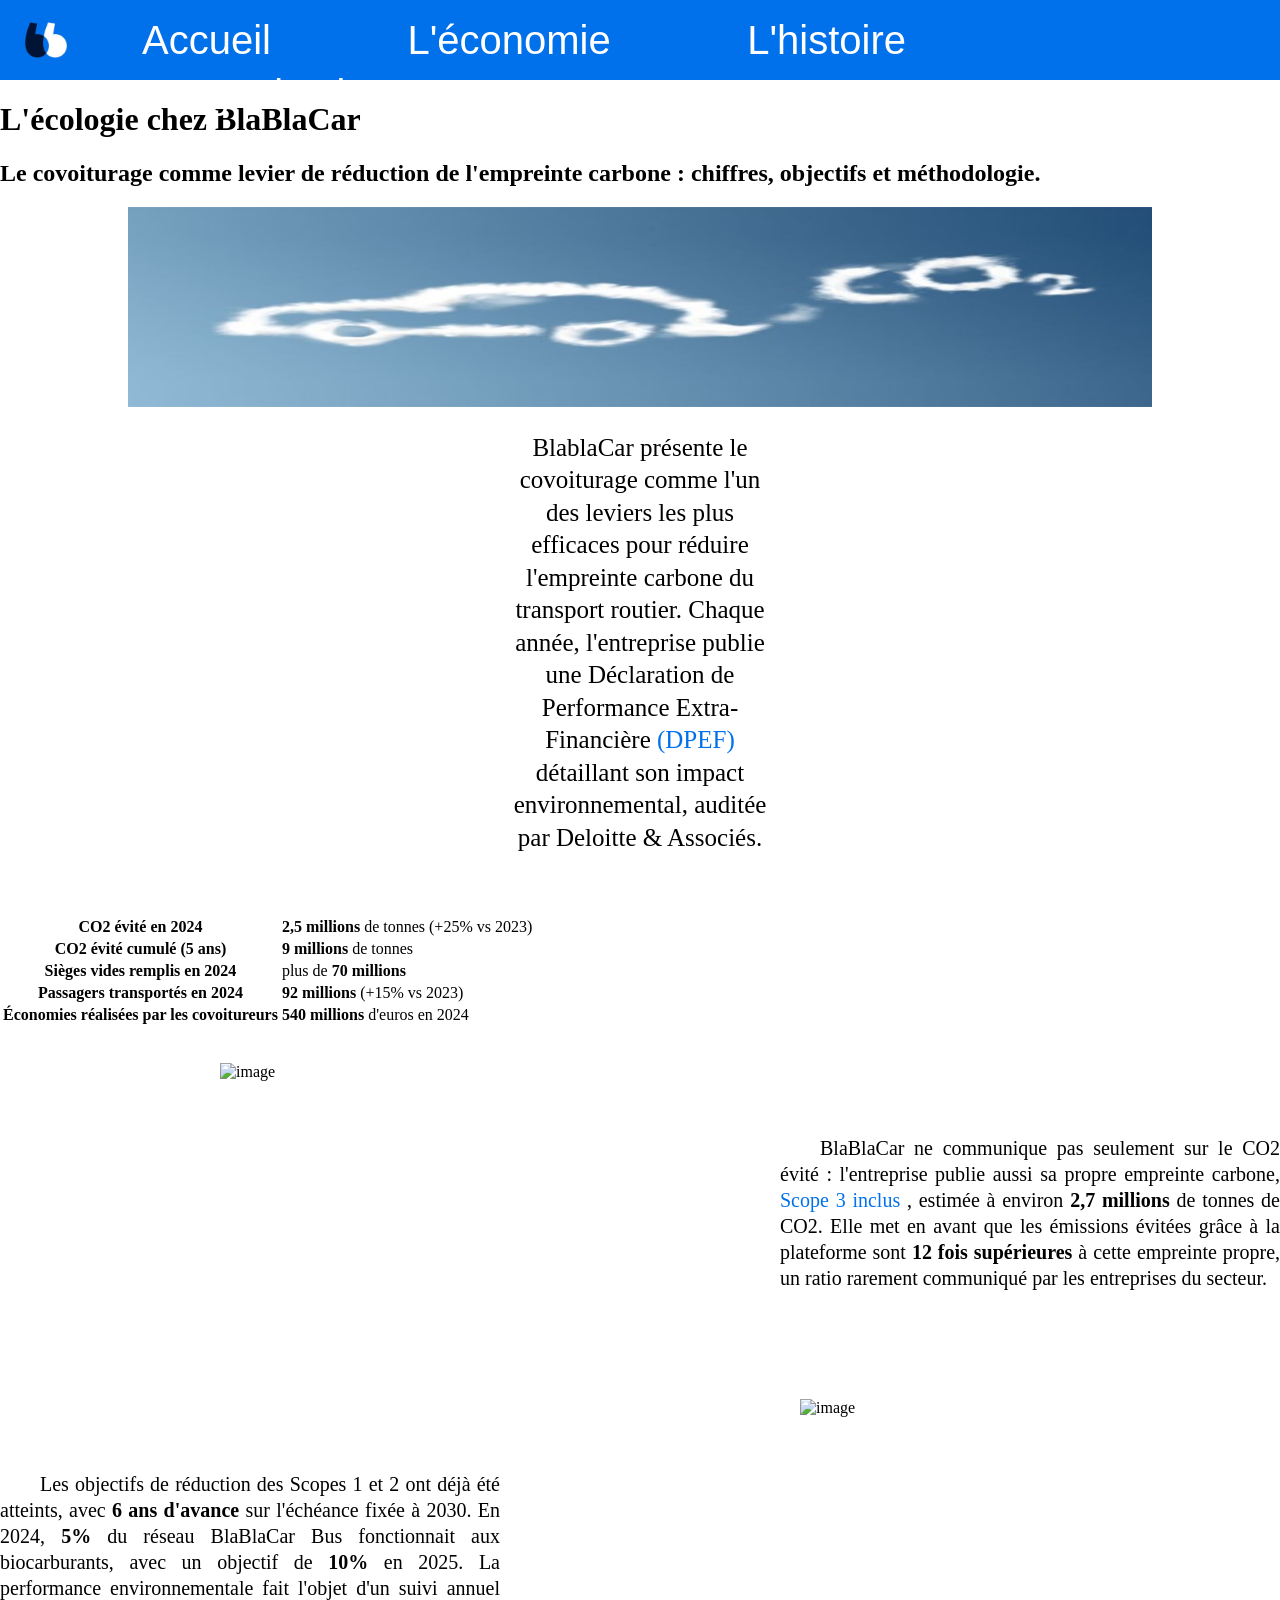
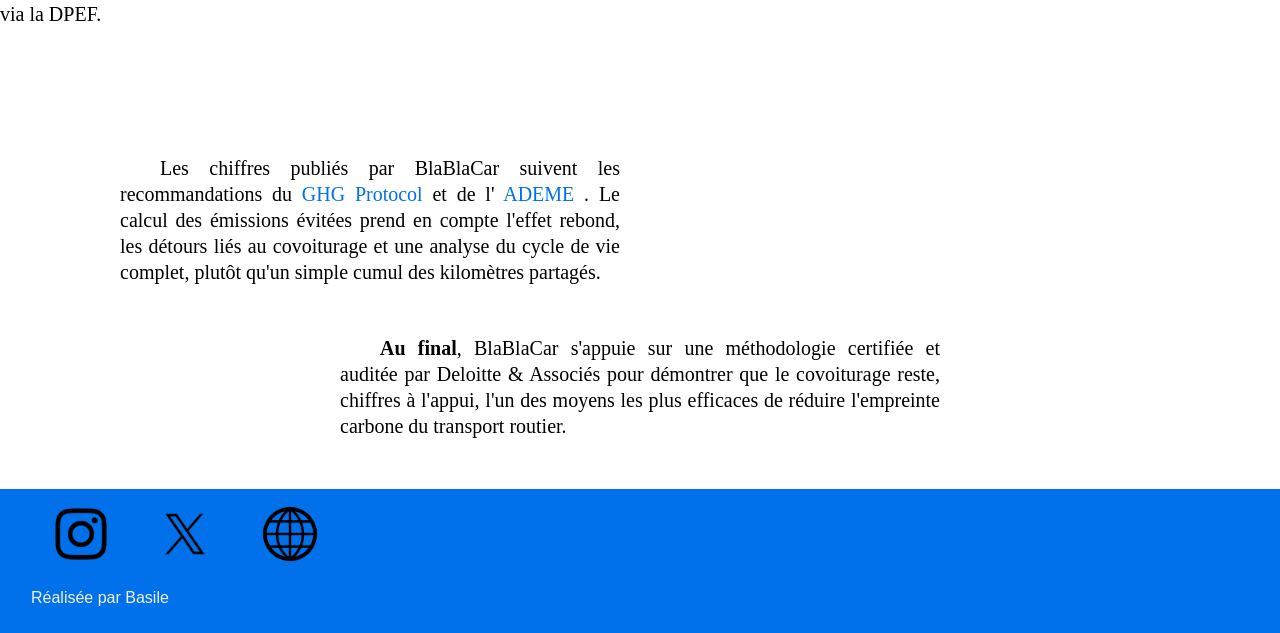
==== ecologie.html @ 0998b3a1 "Update ecologie.html" ====
<!DOCTYPE html>
<html lang="fr">
<head>
    <meta charset="UTF-8">
    <meta name="viewport" content="width=device-width, initial-scale=1.0">
    <title>Écologie</title>
    <link rel="stylesheet" media="screen" href="style_blablacar.css">
    <link rel="icon" type="image/x-icon" href="Images/favicon.ico">
</head>
<body>
    <header>
        <a href="index.html"><img src="Images/logo.jpg" alt="Logo de Blablacar" class="logo"></a>
        <button class="button-accueil" onclick="window.location.href='index.html'"> Accueil </button>
        <button class="button-economie" onclick="window.location.href='economie.html'"> L'économie</button>
        <button class="button-histoire" onclick="window.location.href='histoire.html'"> L'histoire</button>
        <button class="button-organisation" onclick="window.location.href='organisation.html'"> L'organisation</button>
    </header>

<h1 class="ecologie_titre">L'écologie chez BlaBlaCar</h1>
<h2 class="ecologie_sous_titre">Le covoiturage comme levier de réduction de l'empreinte carbone : chiffres, objectifs et méthodologie.</h2>
<img src="Images/CO2.jpg" class="img_frise" alt="image" title="Bannière écologie">

<p class="Intro">BlablaCar présente le covoiturage comme l'un des leviers les plus efficaces pour réduire l'empreinte carbone du transport routier. Chaque année, l'entreprise publie une Déclaration de Performance Extra-Financière
    <span class="info">(DPEF)
        <span class="infobulle">La DPEF est un rapport annuel détaillant l'impact environnemental et social d'une entreprise, obligatoire pour les grandes sociétés.</span>
    </span>
    détaillant son impact environnemental, auditée par Deloitte &amp; Associés.</p>

<br><br>

<table class="tableau_eco">
    <tr><th>CO2 évité en 2024</th><td><strong>2,5 millions</strong> de tonnes (+25% vs 2023)</td></tr>
    <tr><th>CO2 évité cumulé (5 ans)</th><td><strong>9 millions</strong> de tonnes</td></tr>
    <tr><th>Sièges vides remplis en 2024</th><td>plus de <strong>70 millions</strong></td></tr>
    <tr><th>Passagers transportés en 2024</th><td><strong>92 millions</strong> (+15% vs 2023)</td></tr>
    <tr><th>Économies réalisées par les covoitureurs</th><td><strong>540 millions</strong> d'euros en 2024</td></tr>
</table>

<br><br>

<div class="bloc_img1">
    <img src="Images/eco_covoiturage.jpg" class="img_covoit" alt="image" title="Covoiturage">
    <p class="paragraphe1">BlaBlaCar ne communique pas seulement sur le CO2 évité : l'entreprise publie aussi sa propre empreinte carbone,
        <span class="info">Scope 3 inclus
            <span class="infobulle">Le Scope 3 regroupe toutes les émissions indirectes liées à l'activité d'une entreprise, y compris celles de ses partenaires et utilisateurs.</span>
        </span>,
        estimée à environ <strong>2,7 millions</strong> de tonnes de CO2. Elle met en avant que les émissions évitées grâce à la plateforme sont <strong>12 fois supérieures</strong> à cette empreinte propre, un ratio rarement communiqué par les entreprises du secteur.</p>
</div>

<br><br>

<div class="bloc_img2">
    <p class="paragraphe2">Les objectifs de réduction des Scopes 1 et 2 ont déjà été atteints, avec <strong>6 ans d'avance</strong> sur l'échéance fixée à 2030. En 2024, <strong>5%</strong> du réseau BlaBlaCar Bus fonctionnait aux biocarburants, avec un objectif de <strong>10%</strong> en 2025. La performance environnementale fait l'objet d'un suivi annuel via la DPEF.</p>
    <img src="Images/eco_bus.jpg" class="img_carte" alt="image" title="Bus BlaBlaCar biocarburant">
</div>

<br><br>

<p class="paragraphe3">Les chiffres publiés par BlaBlaCar suivent les recommandations du
    <span class="info">GHG Protocol
        <span class="infobulle">Le GHG Protocol est un standard international de référence pour la comptabilisation des émissions de gaz à effet de serre.</span>
    </span>
    et de l'
    <span class="info">ADEME
        <span class="infobulle">L'ADEME est l'Agence de la transition écologique, un organisme public français.</span>
    </span>.
    Le calcul des émissions évitées prend en compte l'effet rebond, les détours liés au covoiturage et une analyse du cycle de vie complet, plutôt qu'un simple cumul des kilomètres partagés.</p>

<p class="paragraphe_conc"><strong>Au final</strong>, BlaBlaCar s'appuie sur une méthodologie certifiée et auditée par Deloitte &amp; Associés pour démontrer que le covoiturage reste, chiffres à l'appui, l'un des moyens les plus efficaces de réduire l'empreinte carbone du transport routier.</p>

<footer>
        <div class="lien">
            <a href="https://www.instagram.com/blablacarfr/"><img src="Images/instagram.png" alt="Logo d'Instagram"></a>
        </div>
        <div class="lien">
            <a href="https://x.com/BlaBlaCar_FR"><img src="Images/x.png" alt="Logo de X"></a>
        </div>
        <div class="lien">
            <a href="https://blablacar.fr"><img src="Images/web.png" alt="Image représentant un site internet"></a>
        </div>
        <p class="temporaire">Réalisée par Basile</p>
    </footer>
</body>
</html>
---- style_blablacar.css ----
html, body{
  padding:0;
  margin:0;
}

header {
  position: sticky;
  z-index: 999;
  top: 0;
  padding: 10px 16px;
  background: #0071eb;
  color: #f1f1f1;
  font-family: sans-serif;
  height: 60px;
}

header img {
  width: 60px;
  margin-right: 60px;
  float: left;
}

.button-accueil{
  border-radius: 8px;
}

.button-accueil:hover{
  background-color: #005ec2;
}

.button-economie{
  border-radius: 8px;
}

.button-economie:hover{
  background-color: #005ec2;
}

.button-ecologie{
  border-radius: 8px;
}

.button-ecologie:hover{
  background-color: #005ec2;
}

.button-histoire{
  border-radius: 8px;
}

.button-histoire:hover{
  background-color: #005ec2;
}

.button-organisation{
  border-radius: 8px;
}

.button-organisation:hover{
  background-color: #005ec2;
}


button {
  background: #00000000;
  color:white;
  border: none;
  font-size: 40px;
  margin-top: 7px;
  margin-right: 120px;
}

img{
  width: 99%;
}

.img_accueil {
  position: relative;
  width: 150%;
  margin-bottom: 30px;
  align-items: center;
  }

.texte_accueil {
  position: absolute;
  bottom: 20px;
  left: 20px;
  background-color: rgba(0, 0, 0, 0);
  color: white;
  padding-left: 20px;
  padding-right: 20px;
  font-size: 400%;
}

.economie {
  position : relative;
}

.texte_boutton_economie {
  position: absolute;
  bottom: 50%;
  background-color: rgba(0, 0, 0, 0);
  color: white;
  padding-left: 50%;
  font-size: 200%;
  text-shadow: -1px 0 black, 0 1px black, 1px 0 black, 0 -1px black;
}

.ecologie {
  position : relative;
}

.texte_boutton_ecologie {
  position: absolute;
  bottom: 50%;
  background-color: rgba(0, 0, 0, 0);
  color: white;
  padding-left: 50%;
  font-size: 200%;
  text-shadow: -1px 0 black, 0 1px black, 1px 0 black, 0 -1px black;
}

.histoire {
  position : relative;
}

.texte_boutton_histoire {
  position: absolute;
  bottom: 50%;
  background-color: rgba(0, 0, 0, 0);
  color: white;
  padding-left: 50%;
  font-size: 200%;
  text-shadow: -1px 0 black, 0 1px black, 1px 0 black, 0 -1px black;
}

.organisation {
  position : relative;
}

.texte_boutton_organisation {
  position: absolute;
  bottom: 50%;
  background-color: rgba(0, 0, 0, 0);
  color: white;
  padding-left: 50%;
  font-size: 200%;
  text-shadow: -1px 0 black, 0 1px black, 1px 0 black, 0 -1px black;
}

footer {
  z-index: 999;
  bottom: 0;
  padding: 10px 16px;
  background: #0071eb;
  color: #f1f1f1;
  font-family: sans-serif;
  width: 100%;
}

  footer img {
    margin-left: 30px;
    padding: 5px;
    height: 60px;
    width: 60px;
  }

  .lien{
    display: inline;
  }


.histoire_titre {
    text-decoration: underline;
    justify-content: center;
    align-items: center;
    display: flex;
    font-family : sans-serif;
    font-size: 85px;
}

.histoire_sous_titre {
    text-decoration: underline;
    justify-content:center ;
    align-items: center;
    display: flex;
    font-family : sans-serif;
    font-size: 33px;
    text-indent: 40px;
    margin-left: 50px;
    margin-right: 50px;
    text-align: center;
}

.Intro{
  text-align: center;
  line-height: 1.3;
  margin-left: 500px;
  margin-right: 500px;
  font-size: 25px;
}

.img_frise{
  width : 80%;
  height : 200px;
  display: block;
  margin: auto;
}

.paragraphe1{
  text-align: justify;
  max-width: 500px;
  line-height: 1.3;
  margin-left: 120px;
  text-indent: 40px;
  font-size: 20px;
}

.paragraphe2{
  text-align: justify;
  max-width: 500px;
  line-height: 1.3;
  margin-left: auto;
  margin-right: 120px;
  text-indent: 40px;
  font-size: 20px;
}

.paragraphe3{
  text-align: justify;
  max-width: 500px;
  line-height: 1.3;
  margin-left: 120px;
  text-indent: 40px;
  font-size: 20px;
}

.paragraphe4{
  text-align: justify;
  max-width: 500px;
  line-height: 1.3;
  margin-left: auto;
  margin-right: 120px;
  text-indent: 40px;
  font-size: 20px;
}

.paragraphe5{
  text-align: justify;
  max-width: 500px;
  line-height: 1.3;
  margin-left: 120px;
  text-indent: 40px;
  font-size: 20px;
}

.paragraphe_conc{
  text-align: justify;
  max-width: 600px;
  line-height: 1.3;
  margin: 50px auto;
  text-indent: 40px;
  font-size: 20px;
}

.temporaire{
  margin-left: 15px;
}

.info {
    position: relative;
    color: #0071eb;
}

.infobulle {
    display: none;
    position: absolute;
    background-color:  white;
    border: 1px solid black;
    padding: 10px;
    width: 200px;
    text-indent: 0px;
}

.info:hover .infobulle {
    display: block;
}

.img_covoit{
  width: 300px;
  height: 300px;
  margin-left: 220px;
}

.bloc_img1{
  display: flex;
  align-items: center;
  gap: 150px;
}

.img_carte{
  width: 500px;
  height: 300px;
  margin-left: 120px;
}

.bloc_img2{
  display: flex;
  align-items: center;
  gap: 60px;
}
.bloc_img2{
.ecologie_titre {
    text-decoration: underline;
    justify-content: center;
    align-items: center;
    display: flex;
    font-family: sans-serif;
    font-size: 70px;
}

.ecologie_sous_titre {
    text-decoration: underline;
    justify-content: center;
    align-items: center;
    display: flex;
    font-family: sans-serif;
    font-size: 30px;
    text-indent: 40px;
    margin-left: 50px;
    margin-right: 50px;
    text-align: center;
}

.tableau_eco {
    margin: 30px auto;
    border-collapse: collapse;
    width: 70%;
    font-size: 18px;
    font-family: sans-serif;
}

.tableau_eco th, .tableau_eco td {
    border: 1px solid #0071eb;
    padding: 10px 15px;
    text-align: left;
}

.tableau_eco th {
    background-color: #0071eb;
    color: white;
}
  display: flex;
  align-items: center;
  gap: 60px;
}
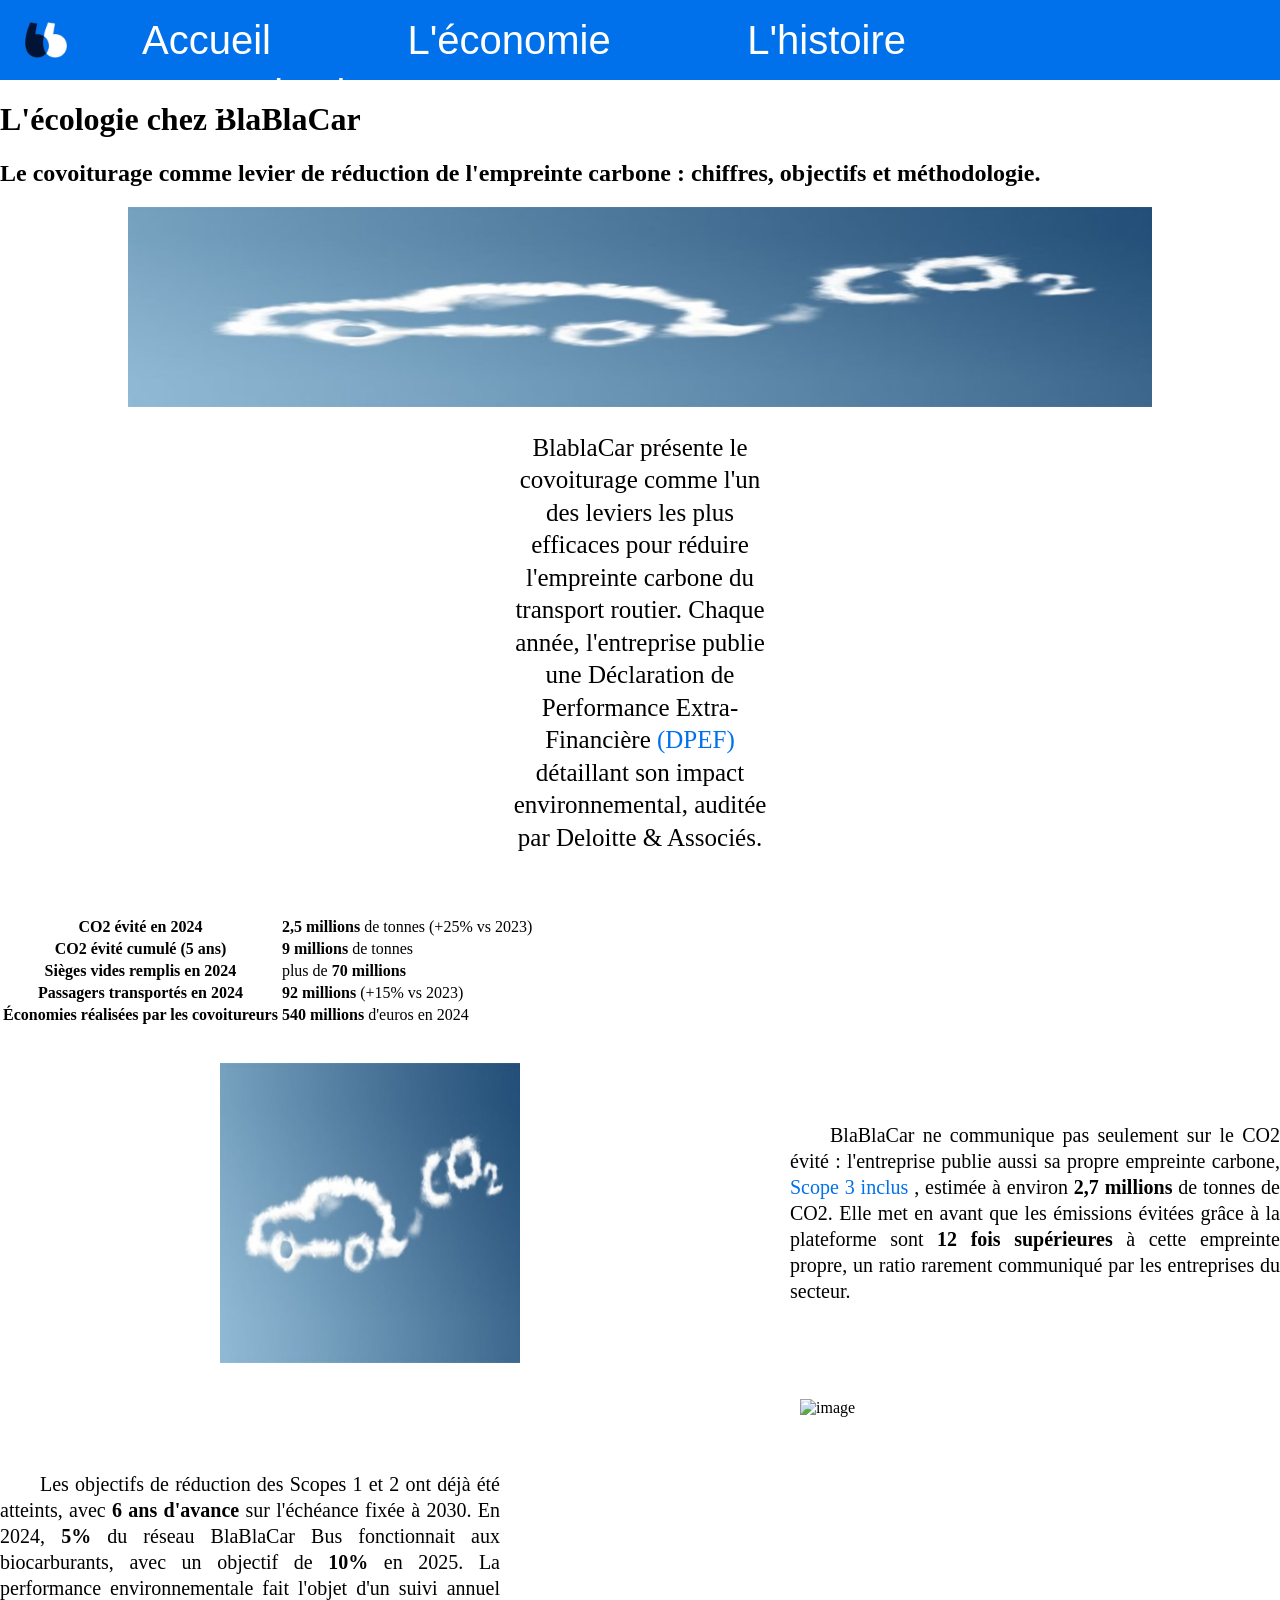
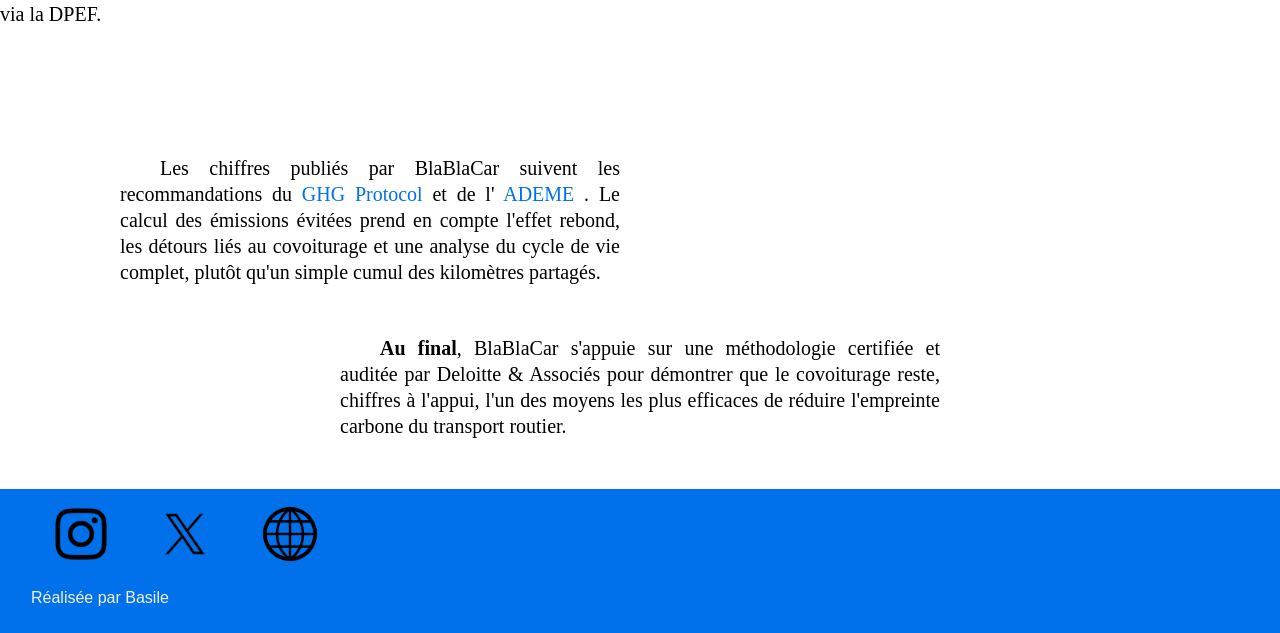
==== commit 3ce29797: "Update ecologie.html" ====
--- a/ecologie.html
+++ b/ecologie.html
@@ -39,7 +39,7 @@
 <br><br>
 
 <div class="bloc_img1">
-    <img src="Images/eco_covoiturage.jpg" class="img_covoit" alt="image" title="Covoiturage">
+    <img src="Images/CO2.jpg" class="img_covoit" alt="image" title="Covoiturage">
     <p class="paragraphe1">BlaBlaCar ne communique pas seulement sur le CO2 évité : l'entreprise publie aussi sa propre empreinte carbone,
         <span class="info">Scope 3 inclus
             <span class="infobulle">Le Scope 3 regroupe toutes les émissions indirectes liées à l'activité d'une entreprise, y compris celles de ses partenaires et utilisateurs.</span>
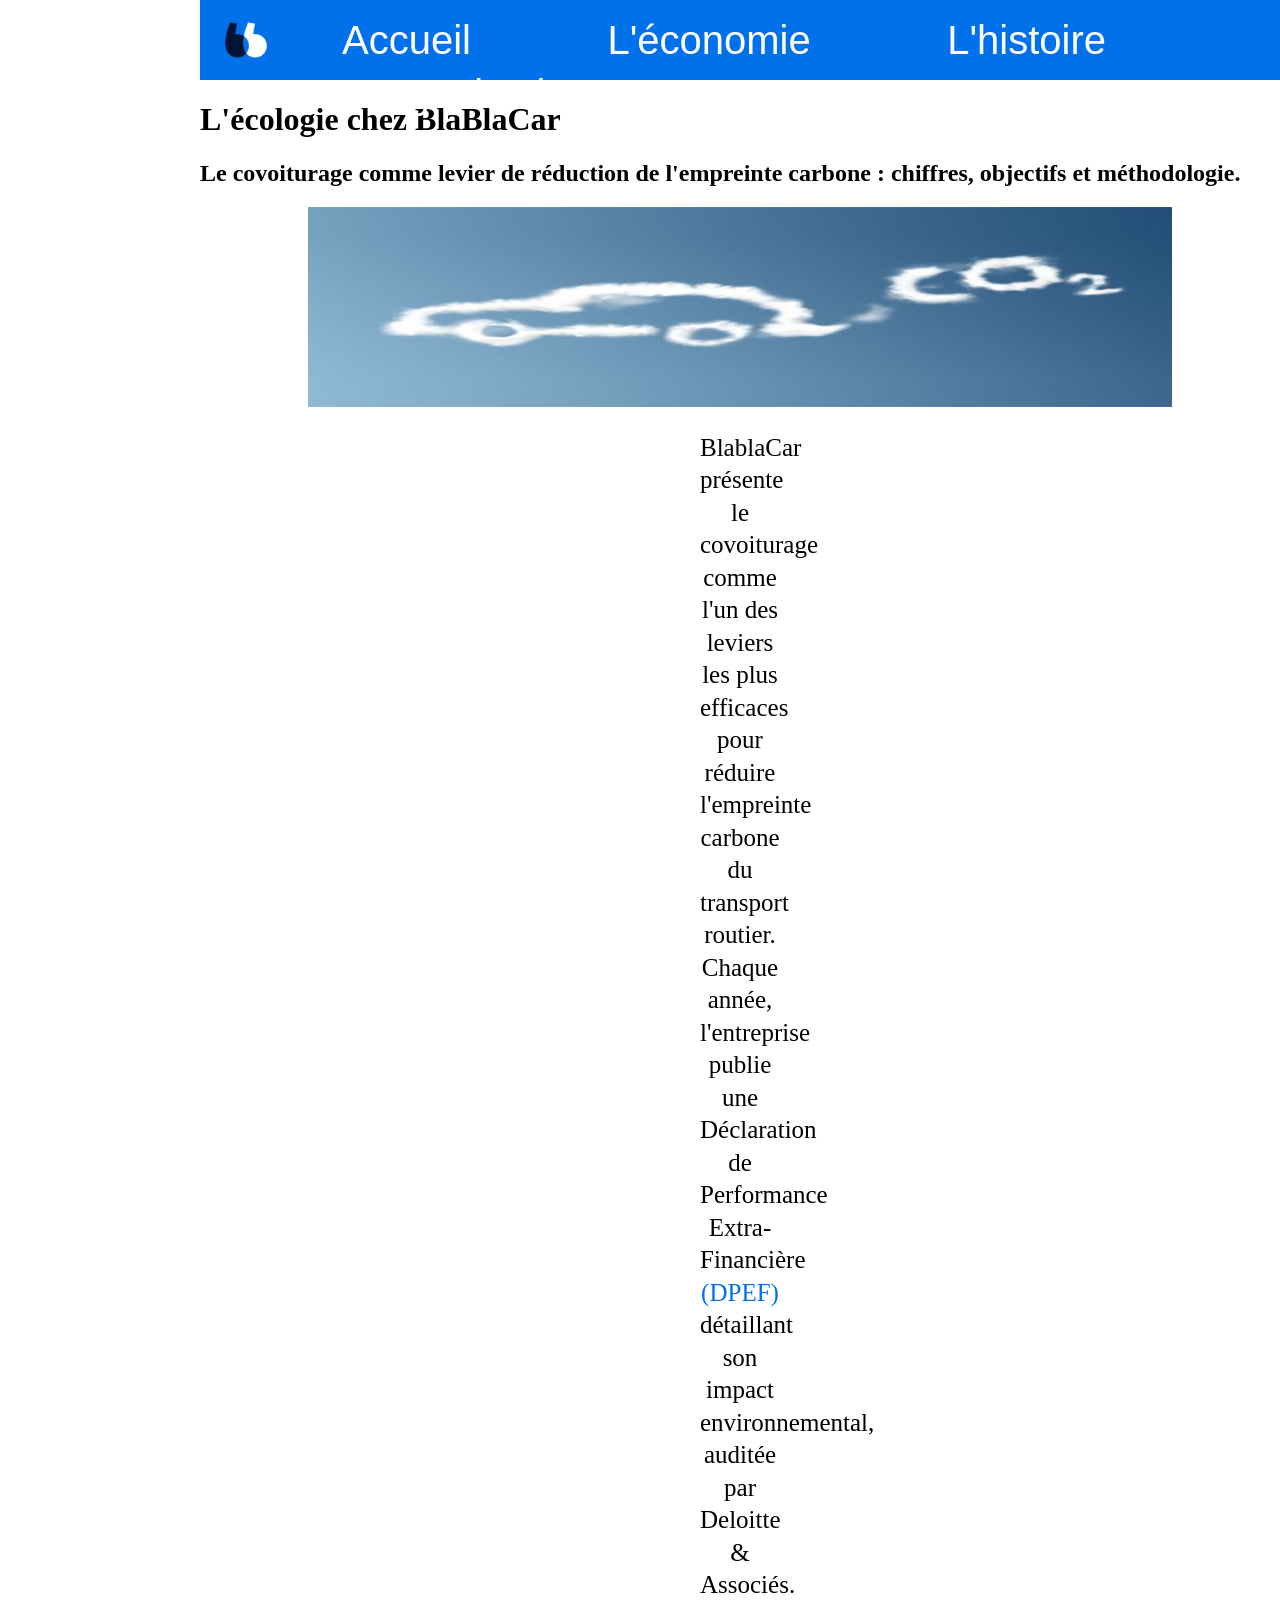
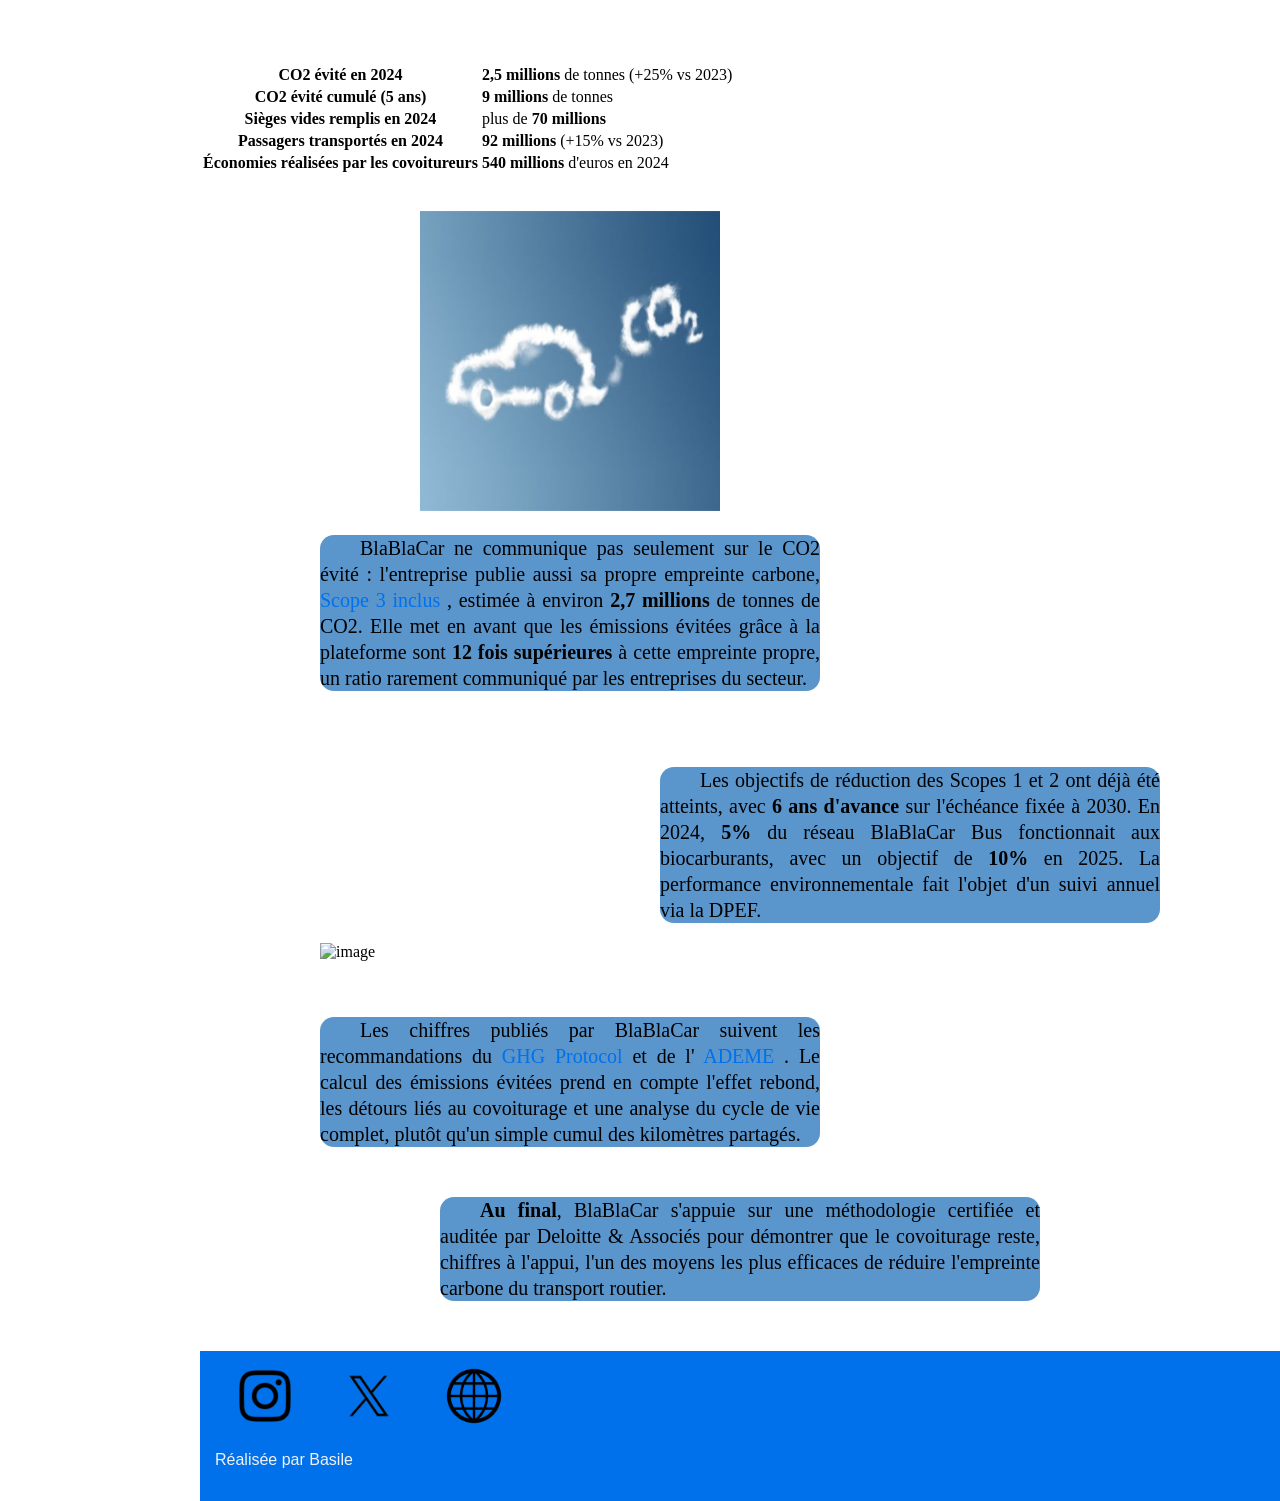
==== commit 16282ce9: "Update ecologie.html" ====
--- a/ecologie.html
+++ b/ecologie.html
@@ -38,7 +38,7 @@
 
 <br><br>
 
-<div class="bloc_img1">
+<div class="bloc_imgb1">
     <img src="Images/CO2.jpg" class="img_covoit" alt="image" title="Covoiturage">
     <p class="paragraphe1">BlaBlaCar ne communique pas seulement sur le CO2 évité : l'entreprise publie aussi sa propre empreinte carbone,
         <span class="info">Scope 3 inclus
@@ -49,7 +49,7 @@
 
 <br><br>
 
-<div class="bloc_img2">
+<div class="bloc_imgb2">
     <p class="paragraphe2">Les objectifs de réduction des Scopes 1 et 2 ont déjà été atteints, avec <strong>6 ans d'avance</strong> sur l'échéance fixée à 2030. En 2024, <strong>5%</strong> du réseau BlaBlaCar Bus fonctionnait aux biocarburants, avec un objectif de <strong>10%</strong> en 2025. La performance environnementale fait l'objet d'un suivi annuel via la DPEF.</p>
     <img src="Images/eco_bus.jpg" class="img_carte" alt="image" title="Bus BlaBlaCar biocarburant">
 </div>
--- a/style_blablacar.css
+++ b/style_blablacar.css
@@ -1,6 +1,7 @@
 html, body{
   padding:0;
   margin:0;
+  margin-left :100px;
 }
 
 header {
@@ -151,7 +152,8 @@
 footer {
   z-index: 999;
   bottom: 0;
-  padding: 10px 16px;
+  padding-top: 10px;
+  padding-bottom: 16px;
   background: #0071eb;
   color: #f1f1f1;
   font-family: sans-serif;
@@ -205,6 +207,7 @@
   height : 200px;
   display: block;
   margin: auto;
+  mix-blend-mode: multiply;
 }
 
 .paragraphe1{
@@ -214,6 +217,8 @@
   margin-left: 120px;
   text-indent: 40px;
   font-size: 20px;
+  background-color: rgb(90, 149, 204);
+  border-radius: 14px;
 }
 
 .paragraphe2{
@@ -224,6 +229,8 @@
   margin-right: 120px;
   text-indent: 40px;
   font-size: 20px;
+  background-color: rgb(90, 149, 204);
+  border-radius: 14px;
 }
 
 .paragraphe3{
@@ -233,6 +240,8 @@
   margin-left: 120px;
   text-indent: 40px;
   font-size: 20px;
+  background-color: rgb(90, 149, 204);
+  border-radius: 14px;
 }
 
 .paragraphe4{
@@ -243,6 +252,8 @@
   margin-right: 120px;
   text-indent: 40px;
   font-size: 20px;
+  background-color: rgb(90, 149, 204);
+  border-radius: 14px;
 }
 
 .paragraphe5{
@@ -252,6 +263,8 @@
   margin-left: 120px;
   text-indent: 40px;
   font-size: 20px;
+  background-color: rgb(90, 149, 204);
+  border-radius: 14px;
 }
 
 .paragraphe_conc{
@@ -261,6 +274,8 @@
   margin: 50px auto;
   text-indent: 40px;
   font-size: 20px;
+  background-color: rgb(90, 149, 204);
+  border-radius: 14px;
 }
 
 .temporaire{
@@ -290,7 +305,19 @@
   width: 300px;
   height: 300px;
   margin-left: 220px;
-}
+  mix-blend-mode: multiply;
+}
+
+.bloc_graph{
+  display: flex;
+  align-items: center;
+  gap: 150px;
+}
+.img_graph{
+  width: 500px;
+  height: 300px;
+  margin-left: 530px;
+} 
 
 .bloc_img1{
   display: flex;
@@ -302,6 +329,7 @@
   width: 500px;
   height: 300px;
   margin-left: 120px;
+  mix-blend-mode: multiply;
 }
 
 .bloc_img2{
@@ -309,8 +337,19 @@
   align-items: center;
   gap: 60px;
 }
-.bloc_img2{
-.ecologie_titre {
+/*basile*/
+{
+.bloc_imgb1{
+  display: flex;
+  align-items: center;
+  gap: 60px;
+}
+.bloc_imgb2{
+  display: flex;
+  align-items: center;
+  gap: 60px;
+}
+ogie_titre {
     text-decoration: underline;
     justify-content: center;
     align-items: center;
@@ -320,6 +359,7 @@
 }
 
 .ecologie_sous_titre {
+    text-align: justify;
     text-decoration: underline;
     justify-content: center;
     align-items: center;
@@ -333,6 +373,7 @@
 }
 
 .tableau_eco {
+    text-align: justify;
     margin: 30px auto;
     border-collapse: collapse;
     width: 70%;
@@ -341,6 +382,7 @@
 }
 
 .tableau_eco th, .tableau_eco td {
+    text-align: justify;
     border: 1px solid #0071eb;
     padding: 10px 15px;
     text-align: left;
@@ -350,7 +392,199 @@
     background-color: #0071eb;
     color: white;
 }
-  display: flex;
-  align-items: center;
-  gap: 60px;
-}
+.Intro{
+  text-align: justify;
+  line-height: 1.3;
+  margin-left: 500px;
+  margin-right: 500px;
+  font-size: 25px;
+}
+
+.illustration {
+  position: relative;
+  left: 10%;
+  top: 100px;
+  width: 80%;
+  padding: 0;
+}
+
+.titre {
+  position: relative;
+  left: 15vw;
+  bottom: 100px;
+  z-index: 1;
+  color: #0071eb;
+  font-size: 50px;
+  text-shadow: -1px 0 black, 0 1px black, 1px 0 black, 0 -1px black;
+}
+
+
+/*ibrahim*/
+.page-zoning {
+  width: 100%;
+  background-color: #051315;
+  color: white;
+  font-family: sans-serif;
+  padding-bottom: 10px;
+}
+
+.zoning-bandeau {
+  position: relative; 
+  width: 100%;
+  height: 800px; 
+  display: flex;
+  justify-content: center; 
+  align-items: center; 
+  overflow: hidden; 
+  margin-bottom: 80px; 
+}
+
+.zoning-image-haut {
+  position: absolute;
+  top: 0;
+  left: 0;
+  width: 100%;
+  height: 100%;
+  z-index: 1; 
+}
+
+.zoning-image-haut img {
+  width: 100%;
+  height: 100%;
+  object-fit: cover; 
+  filter: brightness(0.4); 
+}
+
+.zoning-titre {
+  position: relative;
+  z-index: 2; 
+  text-align: center;
+}
+
+.zoning-titre h1 {
+  font-size: 70px;
+  margin: 0;
+  letter-spacing: 5px;
+  text-shadow: 0 4px 15px rgba(0, 0, 0, 0.8); 
+}
+
+.bloc-inverse {
+  max-width: 1500px; 
+  margin: 0 auto; 
+  display: flex;
+  align-items: flex-start;
+  position: relative;
+  z-index: 10; 
+}
+
+.bloc-inverse .zoning-image {
+  width: 45%;
+  margin-top: 200px; 
+}
+
+.bloc-inverse .zoning-image img {
+  width: 110%;
+  border-radius: 20px;
+  box-shadow: 0 15px 35px rgba(0, 0, 0, 0.5); 
+}
+
+.bloc-inverse .zoning-texte {
+  width: 55%;
+  margin-top: -160px; 
+  margin-left: -5%;   
+  position: relative;
+  z-index: 15; 
+  background: rgba(16, 53, 59, 0.85); 
+  backdrop-filter: blur(12px); 
+  border: 1px solid rgba(255, 255, 255, 0.15); 
+  padding: 50px;
+  border-radius: 20px;
+  box-shadow: 0 20px 50px rgba(0, 0, 0, 0.7), 0 0 20px rgba(15, 89, 94, 0.5); 
+}
+
+.bloc-inverse .zoning-texte h2, 
+.bloc-inverse .zoning-texte h3 {
+  color: #ffffff;
+  margin-top: 0;
+  border-bottom: 1px solid rgba(255, 255, 255, 0.2);
+  padding-bottom: 10px;
+  margin-bottom: 20px;
+}
+
+.bloc-inverse table.tableau_eco {
+  width: 100%;
+  border-collapse: collapse;
+  margin-bottom: 25px;
+}
+
+.bloc-inverse table.tableau_eco th, 
+.bloc-inverse table.tableau_eco td {
+  border: none;
+  border-bottom: 1px solid rgba(255, 255, 255, 0.1); 
+  padding: 12px 5px;
+  background: transparent; 
+  color: white;
+}
+
+.bloc-inverse table.tableau_eco th {
+  color: #a3d9d6; 
+  width: 35%; 
+}
+
+.zoning-bloc-large {
+  max-width: 900px; 
+  margin: 0 auto; 
+  margin-top: -80px; 
+  margin-right: 200px;
+  position: relative;
+  z-index: 20; 
+  background: rgba(16, 53, 59, 0.85); 
+  backdrop-filter: blur(12px); 
+  border: 1px solid rgba(255, 255, 255, 0.15); 
+  border-radius: 20px;
+  padding: 50px;
+  box-shadow: 0 20px 50px rgba(0, 0, 0, 0.7), 0 0 20px rgba(15, 89, 94, 0.5);
+  color: white;
+  text-align: center; 
+}
+
+.zoning-bloc-large h2 {
+  font-size: 35px;
+  margin-top: 0;
+  color: #ffffff;
+  border-bottom: 1px solid rgba(255, 255, 255, 0.2);
+  padding-bottom: 15px;
+  margin-bottom: 25px;
+}
+
+.zoning-bloc-large h3 {
+  font-size: 24px;
+  color: #a3d9d6; 
+}
+
+.zoning-bloc{
+  display: flex;
+  position: relative;
+}
+
+.zoning-texte {
+  background: rgba(16, 53, 59, 0.85);
+  backdrop-filter: blur(12px);
+  border: 1px solid rgba(255, 255, 255, 0.15);
+  box-shadow: 0 20px 50px rgba(0, 0, 0, 0.7), 0 0 20px rgba(15, 89, 94, 0.5);
+  max-width: 700px;
+  padding: 50px;
+  margin-right: 300px;
+  margin-top: 80px;
+  margin-left: 100px;
+  margin-bottom: 80px;
+  border-radius: 20px;
+}
+
+.zoning-graphique {
+  margin-top: 120px;
+  margin-right: 100px;
+  size : 90%;
+}
+
+/*ibrahim*/
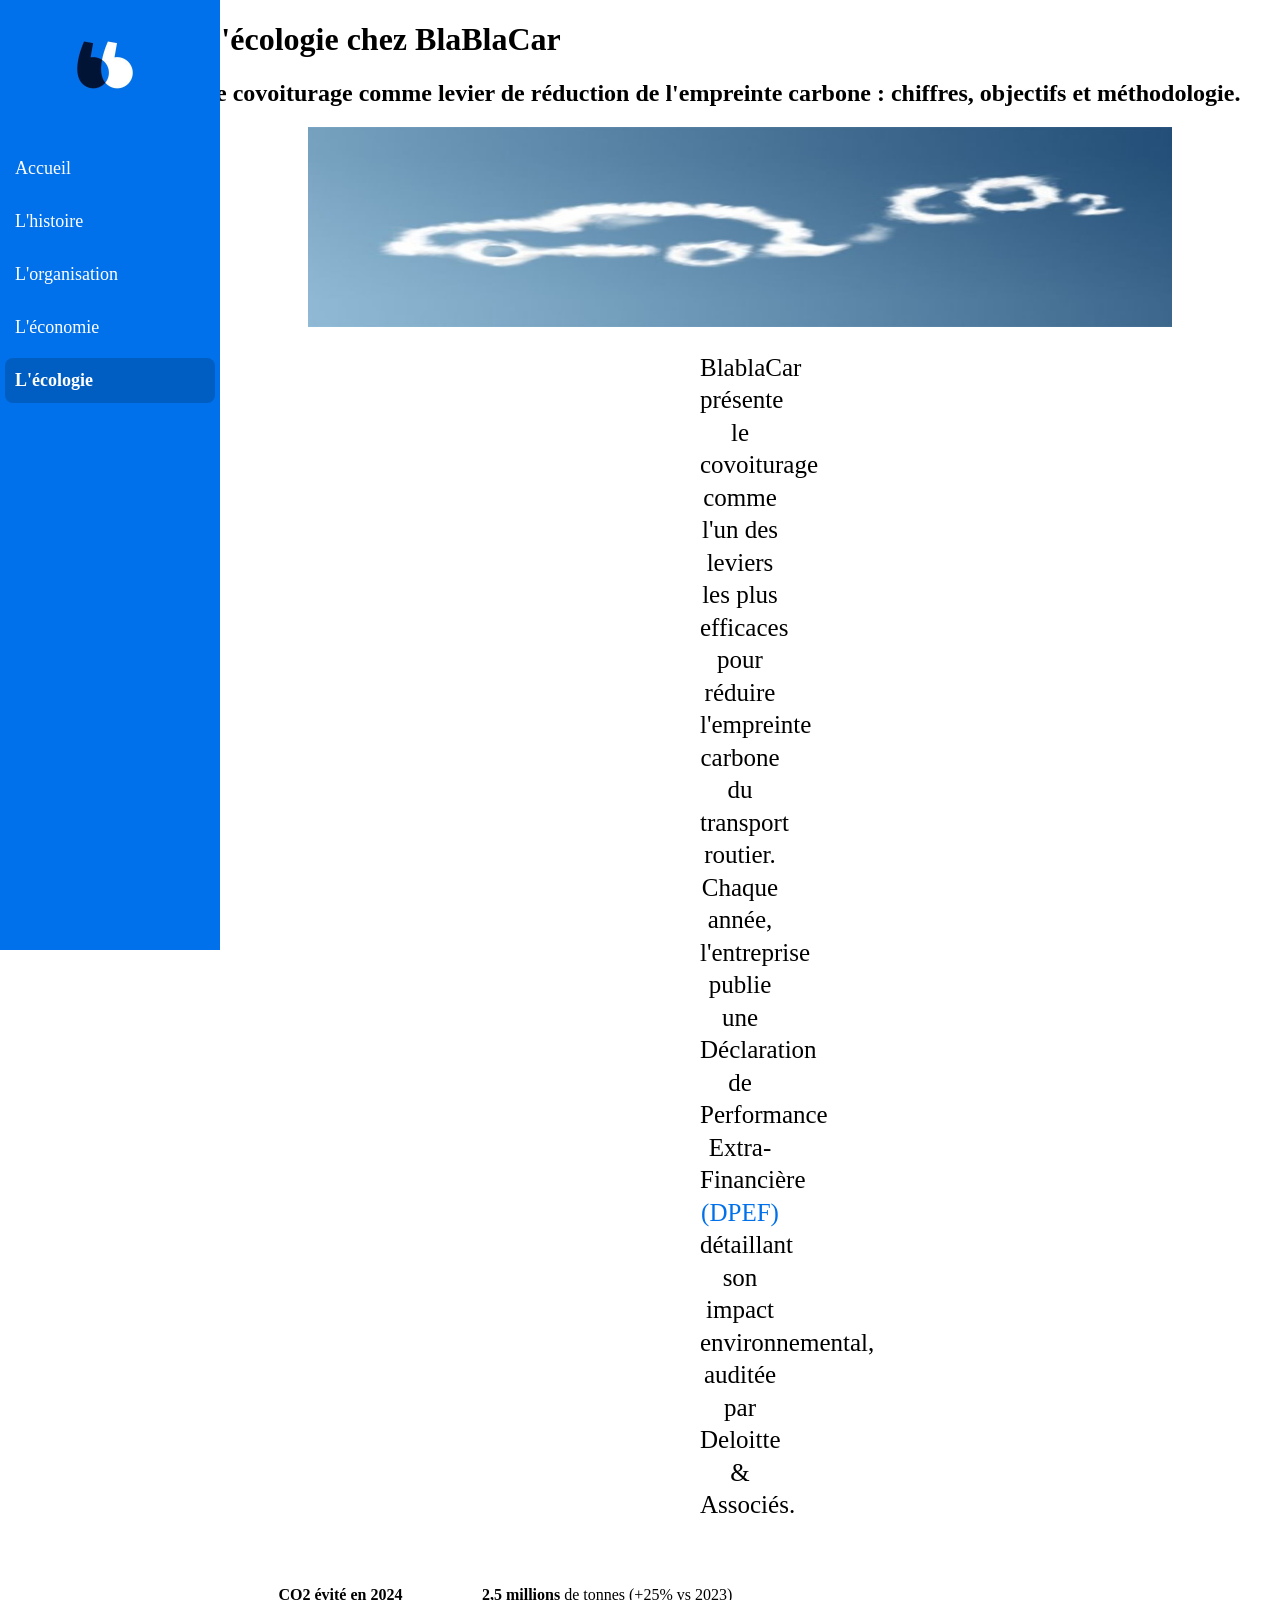
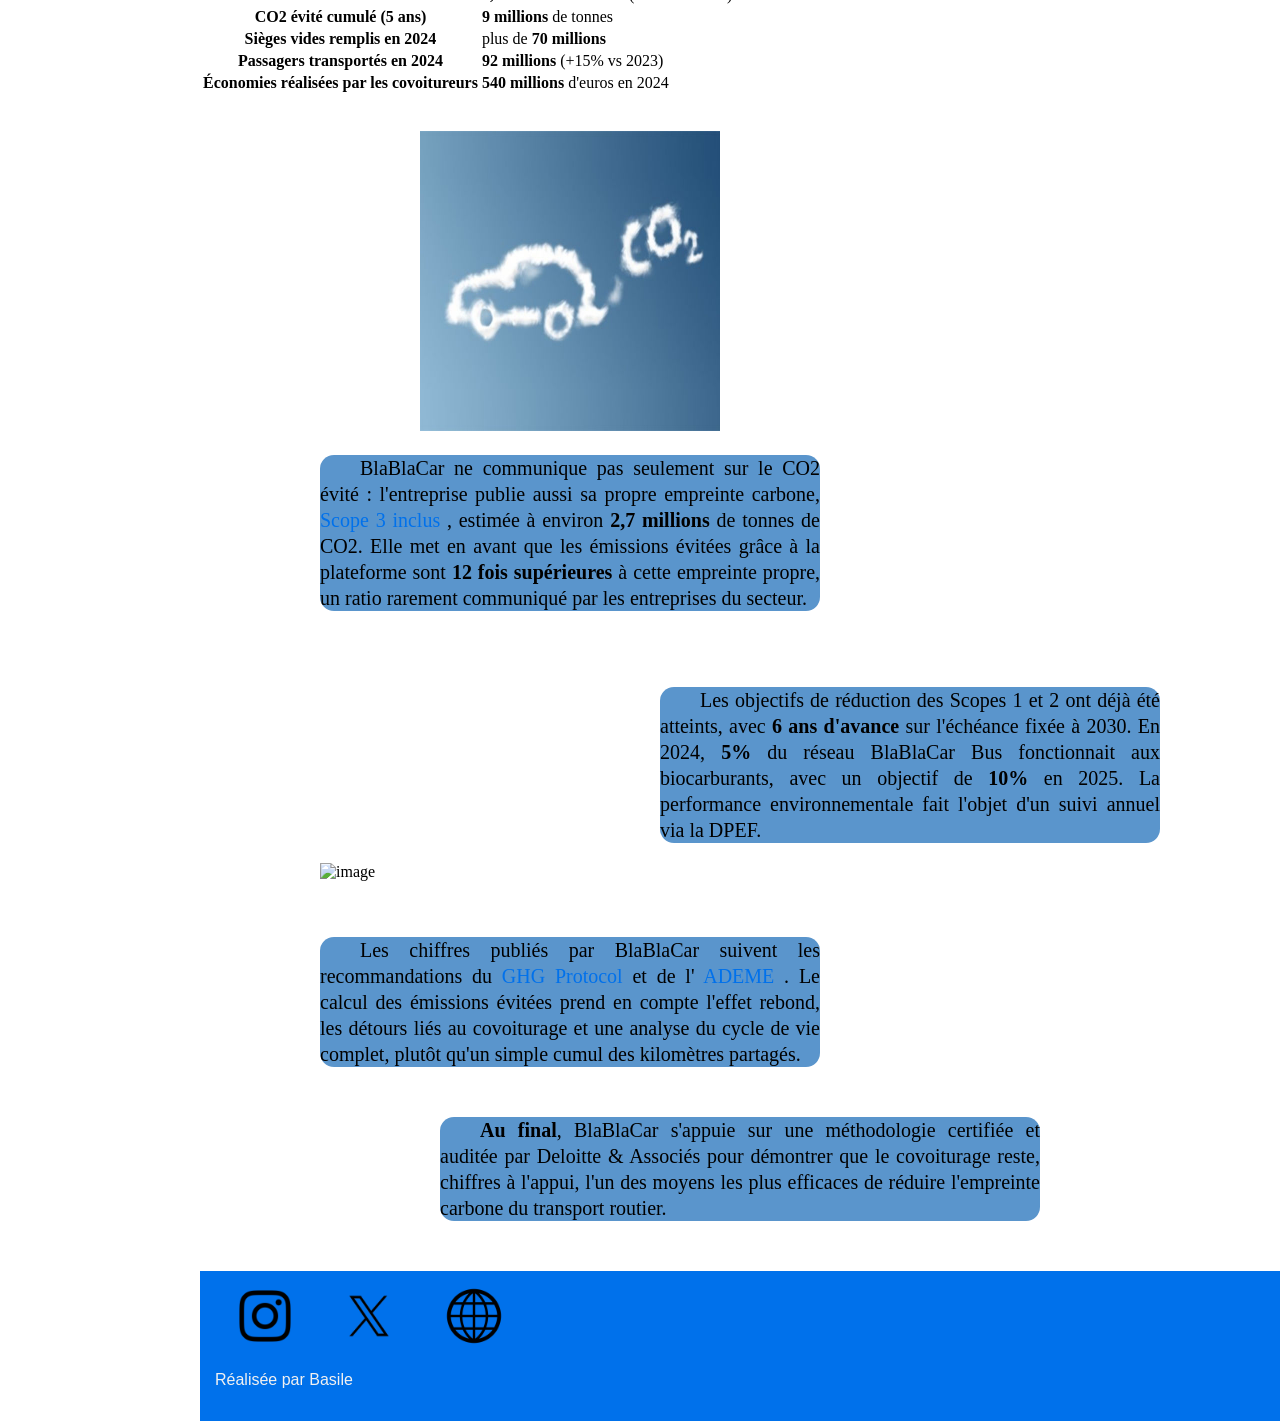
==== commit 6591bc98: "Ajout de la sidebar partout" ====
--- a/ecologie.html
+++ b/ecologie.html
@@ -8,13 +8,22 @@
     <link rel="icon" type="image/x-icon" href="Images/favicon.ico">
 </head>
 <body>
-    <header>
-        <a href="index.html"><img src="Images/logo.jpg" alt="Logo de Blablacar" class="logo"></a>
-        <button class="button-accueil" onclick="window.location.href='index.html'"> Accueil </button>
-        <button class="button-economie" onclick="window.location.href='economie.html'"> L'économie</button>
-        <button class="button-histoire" onclick="window.location.href='histoire.html'"> L'histoire</button>
-        <button class="button-organisation" onclick="window.location.href='organisation.html'"> L'organisation</button>
-    </header>
+    <header class="sidebar">
+        <div class="logo-container">
+            <a href="index.html">
+                <img src="Images/logo.jpg" alt="Logo de Blablacar" class="logo">
+            </a>
+        </div>
+        <nav class="menu-vertical">
+            <ul>
+                <li><a href="index.html">Accueil</a></li>
+                <li><a href="histoire.html">L'histoire</a></li>
+                <li><a href="organisation.html">L'organisation</a></li>
+                <li><a href="economie.html">L'économie</a></li>
+                <li><a href="ecologie.html" class="active">L'écologie</a></li>
+            </ul>
+        </nav>
+    </header> 
 
 <h1 class="ecologie_titre">L'écologie chez BlaBlaCar</h1>
 <h2 class="ecologie_sous_titre">Le covoiturage comme levier de réduction de l'empreinte carbone : chiffres, objectifs et méthodologie.</h2>
--- a/style_blablacar.css
+++ b/style_blablacar.css
@@ -4,61 +4,60 @@
   margin-left :100px;
 }
 
-header {
-  position: sticky;
+.sidebar {
+  position: fixed;
   z-index: 999;
   top: 0;
-  padding: 10px 16px;
+  left: 0;
+  width: 200px;
+  height: 100vh;
+  padding: 25px 15px 25px 5px;
   background: #0071eb;
   color: #f1f1f1;
-  font-family: sans-serif;
-  height: 60px;
-}
-
-header img {
-  width: 60px;
-  margin-right: 60px;
-  float: left;
-}
-
-.button-accueil{
+  display: flex;
+  flex-direction: column;
+  align-items: center;
+  gap: 12px;
+}
+
+.logo-container img {
+  width: 80px;
+  margin: 0 0 25px 0;
   border-radius: 8px;
 }
 
-.button-accueil:hover{
+.menu-vertical {
+  width: 100%;
+}
+
+.menu-vertical ul {
+  list-style: none;
+  padding: 0;
+  margin: 0;
+  display: flex;
+  flex-direction: column;
+  gap: 8px;
+}
+
+.menu-vertical li {
+  margin: 0;
+}
+
+.menu-vertical a {
+  display: block;
+  width: 100%;
+  padding: 12px 0px 12px 10px;
+  color: #ffffff;
+  text-decoration: none;
+  font-size: 18px;
+  border-radius: 8px;
+  transition: background-color 0.2s ease;
+}
+
+.menu-vertical a:hover,
+.menu-vertical a.active {
   background-color: #005ec2;
-}
-
-.button-economie{
-  border-radius: 8px;
-}
-
-.button-economie:hover{
-  background-color: #005ec2;
-}
-
-.button-ecologie{
-  border-radius: 8px;
-}
-
-.button-ecologie:hover{
-  background-color: #005ec2;
-}
-
-.button-histoire{
-  border-radius: 8px;
-}
-
-.button-histoire:hover{
-  background-color: #005ec2;
-}
-
-.button-organisation{
-  border-radius: 8px;
-}
-
-.button-organisation:hover{
-  background-color: #005ec2;
+  font-weight: bold;
 }
 
 
@@ -344,6 +343,7 @@
   align-items: center;
   gap: 60px;
 }
+{
 .bloc_imgb2{
   display: flex;
   align-items: center;
@@ -511,14 +511,17 @@
   margin-bottom: 20px;
 }
 
-.bloc-inverse table.tableau_eco {
+.bloc-inverse table.tableau_eco,
+table.tableau_eco{
   width: 100%;
   border-collapse: collapse;
   margin-bottom: 25px;
 }
 
 .bloc-inverse table.tableau_eco th, 
-.bloc-inverse table.tableau_eco td {
+.bloc-inverse table.tableau_eco td,
+table.tableau_eco th,
+table.tableau_eco td{
   border: none;
   border-bottom: 1px solid rgba(255, 255, 255, 0.1); 
   padding: 12px 5px;
@@ -526,7 +529,7 @@
   color: white;
 }
 
-.bloc-inverse table.tableau_eco th {
+bloc-inverse .table.tableau_eco th {
   color: #a3d9d6; 
   width: 35%; 
 }
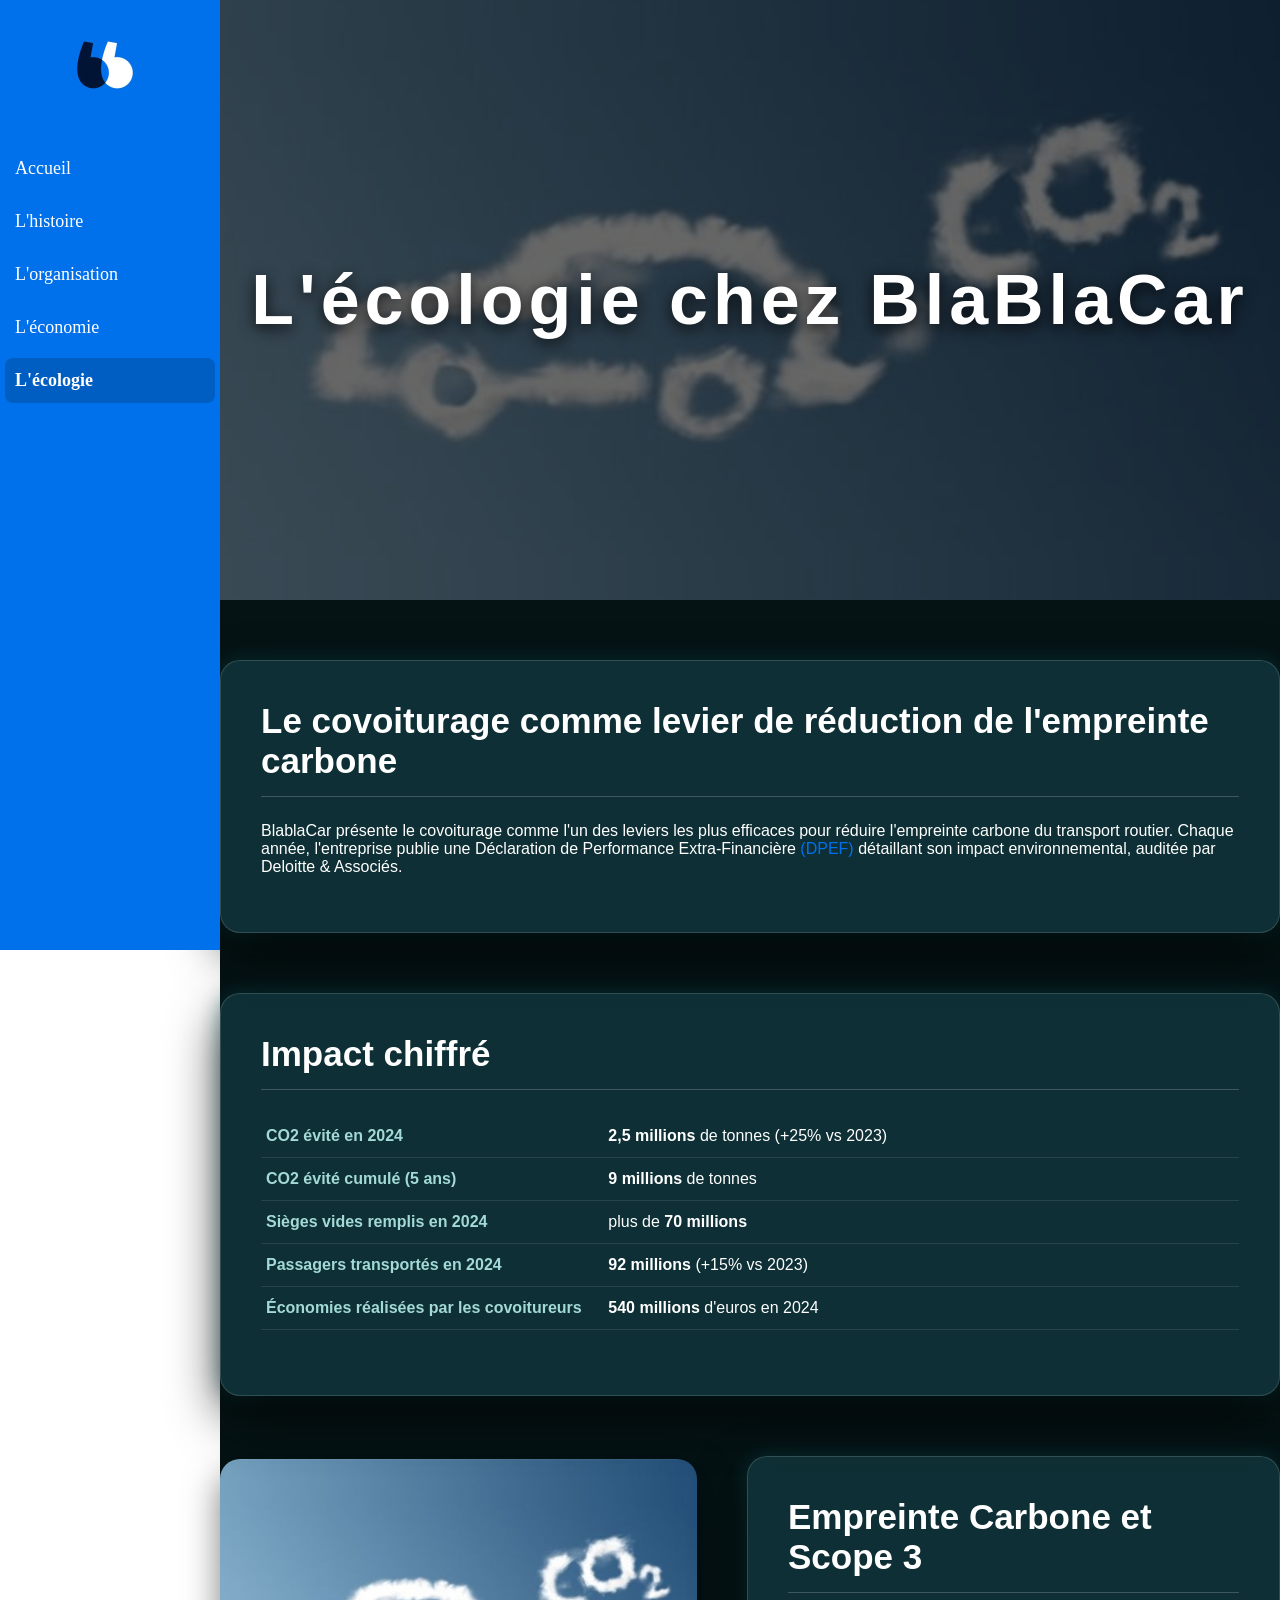
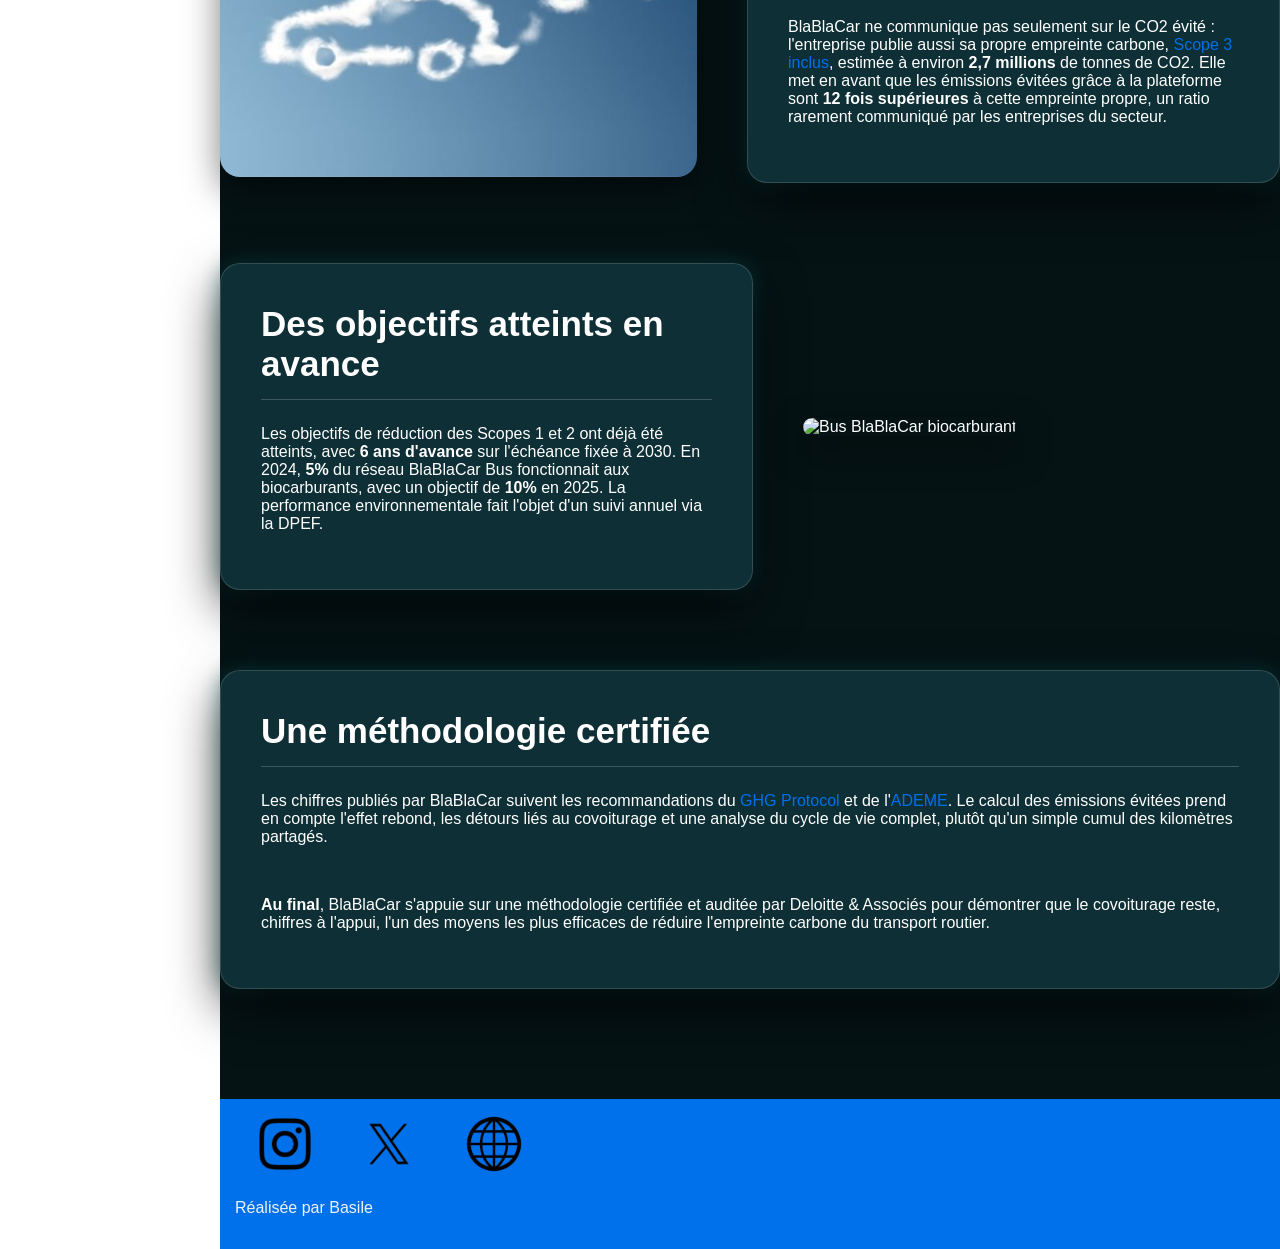
==== commit 07f6b9fa: "qfklhsjkd" ====
--- a/ecologie.html
+++ b/ecologie.html
@@ -3,7 +3,7 @@
 <head>
     <meta charset="UTF-8">
     <meta name="viewport" content="width=device-width, initial-scale=1.0">
-    <title>Écologie</title>
+    <title>Écologie - BlaBlaCar</title>
     <link rel="stylesheet" media="screen" href="style_blablacar.css">
     <link rel="icon" type="image/x-icon" href="Images/favicon.ico">
 </head>
@@ -25,59 +25,61 @@
         </nav>
     </header> 
 
-<h1 class="ecologie_titre">L'écologie chez BlaBlaCar</h1>
-<h2 class="ecologie_sous_titre">Le covoiturage comme levier de réduction de l'empreinte carbone : chiffres, objectifs et méthodologie.</h2>
-<img src="Images/CO2.jpg" class="img_frise" alt="image" title="Bannière écologie">
+    <main class="page-zoning">
+        <section class="zoning-bandeau">
+            <div class="zoning-image-haut">
+                <img src="Images/CO2.jpg" alt="Bannière écologie">
+            </div>
+            <div class="zoning-titre">
+                <h1>L'écologie chez BlaBlaCar</h1>
+            </div>
+        </section>
 
-<p class="Intro">BlablaCar présente le covoiturage comme l'un des leviers les plus efficaces pour réduire l'empreinte carbone du transport routier. Chaque année, l'entreprise publie une Déclaration de Performance Extra-Financière
-    <span class="info">(DPEF)
-        <span class="infobulle">La DPEF est un rapport annuel détaillant l'impact environnemental et social d'une entreprise, obligatoire pour les grandes sociétés.</span>
-    </span>
-    détaillant son impact environnemental, auditée par Deloitte &amp; Associés.</p>
+        <section class="zoning-bloc-large glass-panel">
+            <h2>Le covoiturage comme levier de réduction de l'empreinte carbone</h2>
+            <p>BlablaCar présente le covoiturage comme l'un des leviers les plus efficaces pour réduire l'empreinte carbone du transport routier. Chaque année, l'entreprise publie une Déclaration de Performance Extra-Financière <span class="info">(DPEF)<span class="infobulle">La DPEF est un rapport annuel détaillant l'impact environnemental et social d'une entreprise, obligatoire pour les grandes sociétés.</span></span> détaillant son impact environnemental, auditée par Deloitte &amp; Associés.</p>
+        </section>
 
-<br><br>
+        <section class="zoning-bloc-large glass-panel">
+            <h2>Impact chiffré</h2>
+            <table class="tableau_eco">
+                <tr><th>CO2 évité en 2024</th><td><strong>2,5 millions</strong> de tonnes (+25% vs 2023)</td></tr>
+                <tr><th>CO2 évité cumulé (5 ans)</th><td><strong>9 millions</strong> de tonnes</td></tr>
+                <tr><th>Sièges vides remplis en 2024</th><td>plus de <strong>70 millions</strong></td></tr>
+                <tr><th>Passagers transportés en 2024</th><td><strong>92 millions</strong> (+15% vs 2023)</td></tr>
+                <tr><th>Économies réalisées par les covoitureurs</th><td><strong>540 millions</strong> d'euros en 2024</td></tr>
+            </table>
+        </section>
 
-<table class="tableau_eco">
-    <tr><th>CO2 évité en 2024</th><td><strong>2,5 millions</strong> de tonnes (+25% vs 2023)</td></tr>
-    <tr><th>CO2 évité cumulé (5 ans)</th><td><strong>9 millions</strong> de tonnes</td></tr>
-    <tr><th>Sièges vides remplis en 2024</th><td>plus de <strong>70 millions</strong></td></tr>
-    <tr><th>Passagers transportés en 2024</th><td><strong>92 millions</strong> (+15% vs 2023)</td></tr>
-    <tr><th>Économies réalisées par les covoitureurs</th><td><strong>540 millions</strong> d'euros en 2024</td></tr>
-</table>
+        <section class="zoning-bloc">
+            <div class="zoning-image">
+                <img src="Images/CO2.jpg" alt="Covoiturage">
+            </div>
+            <div class="zoning-texte glass-panel">
+                <h2>Empreinte Carbone et Scope 3</h2>
+                <p>BlaBlaCar ne communique pas seulement sur le CO2 évité : l'entreprise publie aussi sa propre empreinte carbone, <span class="info">Scope 3 inclus<span class="infobulle">Le Scope 3 regroupe toutes les émissions indirectes liées à l'activité d'une entreprise, y compris celles de ses partenaires et utilisateurs.</span></span>, estimée à environ <strong>2,7 millions</strong> de tonnes de CO2. Elle met en avant que les émissions évitées grâce à la plateforme sont <strong>12 fois supérieures</strong> à cette empreinte propre, un ratio rarement communiqué par les entreprises du secteur.</p>
+            </div>
+        </section>
 
-<br><br>
+        <section class="zoning-bloc">
+            <div class="zoning-texte glass-panel">
+                <h2>Des objectifs atteints en avance</h2>
+                <p>Les objectifs de réduction des Scopes 1 et 2 ont déjà été atteints, avec <strong>6 ans d'avance</strong> sur l'échéance fixée à 2030. En 2024, <strong>5%</strong> du réseau BlaBlaCar Bus fonctionnait aux biocarburants, avec un objectif de <strong>10%</strong> en 2025. La performance environnementale fait l'objet d'un suivi annuel via la DPEF.</p>
+            </div>
+            <div class="zoning-image">
+                <img src="Images/eco_bus.jpg" alt="Bus BlaBlaCar biocarburant">
+            </div>
+        </section>
 
-<div class="bloc_imgb1">
-    <img src="Images/CO2.jpg" class="img_covoit" alt="image" title="Covoiturage">
-    <p class="paragraphe1">BlaBlaCar ne communique pas seulement sur le CO2 évité : l'entreprise publie aussi sa propre empreinte carbone,
-        <span class="info">Scope 3 inclus
-            <span class="infobulle">Le Scope 3 regroupe toutes les émissions indirectes liées à l'activité d'une entreprise, y compris celles de ses partenaires et utilisateurs.</span>
-        </span>,
-        estimée à environ <strong>2,7 millions</strong> de tonnes de CO2. Elle met en avant que les émissions évitées grâce à la plateforme sont <strong>12 fois supérieures</strong> à cette empreinte propre, un ratio rarement communiqué par les entreprises du secteur.</p>
-</div>
+        <section class="zoning-bloc-large glass-panel">
+            <h2>Une méthodologie certifiée</h2>
+            <p>Les chiffres publiés par BlaBlaCar suivent les recommandations du <span class="info">GHG Protocol<span class="infobulle">Le GHG Protocol est un standard international de référence pour la comptabilisation des émissions de gaz à effet de serre.</span></span> et de l'<span class="info">ADEME<span class="infobulle">L'ADEME est l'Agence de la transition écologique, un organisme public français.</span></span>. Le calcul des émissions évitées prend en compte l'effet rebond, les détours liés au covoiturage et une analyse du cycle de vie complet, plutôt qu'un simple cumul des kilomètres partagés.</p>
+            <br>
+            <p><strong>Au final</strong>, BlaBlaCar s'appuie sur une méthodologie certifiée et auditée par Deloitte &amp; Associés pour démontrer que le covoiturage reste, chiffres à l'appui, l'un des moyens les plus efficaces de réduire l'empreinte carbone du transport routier.</p>
+        </section>
+    </main>
 
-<br><br>
-
-<div class="bloc_imgb2">
-    <p class="paragraphe2">Les objectifs de réduction des Scopes 1 et 2 ont déjà été atteints, avec <strong>6 ans d'avance</strong> sur l'échéance fixée à 2030. En 2024, <strong>5%</strong> du réseau BlaBlaCar Bus fonctionnait aux biocarburants, avec un objectif de <strong>10%</strong> en 2025. La performance environnementale fait l'objet d'un suivi annuel via la DPEF.</p>
-    <img src="Images/eco_bus.jpg" class="img_carte" alt="image" title="Bus BlaBlaCar biocarburant">
-</div>
-
-<br><br>
-
-<p class="paragraphe3">Les chiffres publiés par BlaBlaCar suivent les recommandations du
-    <span class="info">GHG Protocol
-        <span class="infobulle">Le GHG Protocol est un standard international de référence pour la comptabilisation des émissions de gaz à effet de serre.</span>
-    </span>
-    et de l'
-    <span class="info">ADEME
-        <span class="infobulle">L'ADEME est l'Agence de la transition écologique, un organisme public français.</span>
-    </span>.
-    Le calcul des émissions évitées prend en compte l'effet rebond, les détours liés au covoiturage et une analyse du cycle de vie complet, plutôt qu'un simple cumul des kilomètres partagés.</p>
-
-<p class="paragraphe_conc"><strong>Au final</strong>, BlaBlaCar s'appuie sur une méthodologie certifiée et auditée par Deloitte &amp; Associés pour démontrer que le covoiturage reste, chiffres à l'appui, l'un des moyens les plus efficaces de réduire l'empreinte carbone du transport routier.</p>
-
-<footer>
+    <footer>
         <div class="lien">
             <a href="https://www.instagram.com/blablacarfr/"><img src="Images/instagram.png" alt="Logo d'Instagram"></a>
         </div>
@@ -90,4 +92,4 @@
         <p class="temporaire">Réalisée par Basile</p>
     </footer>
 </body>
-</html>
+</html>
--- a/style_blablacar.css
+++ b/style_blablacar.css
@@ -1,7 +1,7 @@
-html, body{
-  padding:0;
-  margin:0;
-  margin-left :100px;
+html, body {
+  padding: 0;
+  margin: 0;
+  margin-left: 110px;
 }
 
 .sidebar {
@@ -60,18 +60,49 @@
   font-weight: bold;
 }
 
-
-button {
-  background: #00000000;
-  color:white;
-  border: none;
-  font-size: 40px;
-  margin-top: 7px;
-  margin-right: 120px;
-}
-
-img{
-  width: 99%;
+footer {
+  z-index: 999;
+  bottom: 0;
+  padding-top: 10px;
+  padding-bottom: 16px;
+  background: #0071eb;
+  color: #f1f1f1;
+  font-family: sans-serif;
+  width: 100%;
+}
+
+footer img {
+  margin-left: 30px;
+  padding: 5px;
+  height: 60px;
+  width: 60px;
+}
+
+.lien {
+  display: inline;
+}
+
+.temporaire {
+  margin-left: 15px;
+}
+
+.info {
+  position: relative;
+  color: #0071eb;
+}
+
+.infobulle {
+  display: none;
+  position: absolute;
+  background-color: white;
+  border: 1px solid black;
+  padding: 10px;
+  width: 200px;
+  text-indent: 0px;
+}
+
+.info:hover .infobulle {
+  display: block;
 }
 
 .img_accueil {
@@ -79,7 +110,7 @@
   width: 150%;
   margin-bottom: 30px;
   align-items: center;
-  }
+}
 
 .texte_accueil {
   position: absolute;
@@ -92,351 +123,58 @@
   font-size: 400%;
 }
 
-.economie {
-  position : relative;
-}
-
-.texte_boutton_economie {
-  position: absolute;
-  bottom: 50%;
-  background-color: rgba(0, 0, 0, 0);
-  color: white;
-  padding-left: 50%;
-  font-size: 200%;
-  text-shadow: -1px 0 black, 0 1px black, 1px 0 black, 0 -1px black;
-}
-
-.ecologie {
-  position : relative;
-}
-
-.texte_boutton_ecologie {
-  position: absolute;
-  bottom: 50%;
-  background-color: rgba(0, 0, 0, 0);
-  color: white;
-  padding-left: 50%;
-  font-size: 200%;
-  text-shadow: -1px 0 black, 0 1px black, 1px 0 black, 0 -1px black;
-}
-
-.histoire {
-  position : relative;
-}
-
-.texte_boutton_histoire {
-  position: absolute;
-  bottom: 50%;
-  background-color: rgba(0, 0, 0, 0);
-  color: white;
-  padding-left: 50%;
-  font-size: 200%;
-  text-shadow: -1px 0 black, 0 1px black, 1px 0 black, 0 -1px black;
-}
-
-.organisation {
-  position : relative;
-}
-
-.texte_boutton_organisation {
-  position: absolute;
-  bottom: 50%;
-  background-color: rgba(0, 0, 0, 0);
-  color: white;
-  padding-left: 50%;
-  font-size: 200%;
-  text-shadow: -1px 0 black, 0 1px black, 1px 0 black, 0 -1px black;
-}
-
-footer {
-  z-index: 999;
-  bottom: 0;
-  padding-top: 10px;
-  padding-bottom: 16px;
-  background: #0071eb;
-  color: #f1f1f1;
-  font-family: sans-serif;
-  width: 100%;
-}
-
-  footer img {
-    margin-left: 30px;
-    padding: 5px;
-    height: 60px;
-    width: 60px;
-  }
-
-  .lien{
-    display: inline;
-  }
-
-
-.histoire_titre {
-    text-decoration: underline;
-    justify-content: center;
-    align-items: center;
-    display: flex;
-    font-family : sans-serif;
-    font-size: 85px;
-}
-
-.histoire_sous_titre {
-    text-decoration: underline;
-    justify-content:center ;
-    align-items: center;
-    display: flex;
-    font-family : sans-serif;
-    font-size: 33px;
-    text-indent: 40px;
-    margin-left: 50px;
-    margin-right: 50px;
-    text-align: center;
-}
-
-.Intro{
-  text-align: center;
-  line-height: 1.3;
-  margin-left: 500px;
-  margin-right: 500px;
-  font-size: 25px;
-}
-
-.img_frise{
-  width : 80%;
-  height : 200px;
+.carousel-container {
+  width: 300%;
+  max-width: 1000px;
+  margin: auto;
+  overflow: hidden;
+  border-radius: 8px;
+}
+
+.carousel-wrapper {
+  display: flex;
+  width: 500%;
+  animation: autoScroll 12s infinite ease-in-out;
+}
+
+.slide {
+  width: 20%;
+  flex-shrink: 0;
+}
+
+.slide img {
+  width: 20000px;
+  max-width: 100%;
   display: block;
-  margin: auto;
-  mix-blend-mode: multiply;
-}
-
-.paragraphe1{
-  text-align: justify;
-  max-width: 500px;
-  line-height: 1.3;
-  margin-left: 120px;
-  text-indent: 40px;
-  font-size: 20px;
-  background-color: rgb(90, 149, 204);
-  border-radius: 14px;
-}
-
-.paragraphe2{
-  text-align: justify;
-  max-width: 500px;
-  line-height: 1.3;
-  margin-left: auto;
-  margin-right: 120px;
-  text-indent: 40px;
-  font-size: 20px;
-  background-color: rgb(90, 149, 204);
-  border-radius: 14px;
-}
-
-.paragraphe3{
-  text-align: justify;
-  max-width: 500px;
-  line-height: 1.3;
-  margin-left: 120px;
-  text-indent: 40px;
-  font-size: 20px;
-  background-color: rgb(90, 149, 204);
-  border-radius: 14px;
-}
-
-.paragraphe4{
-  text-align: justify;
-  max-width: 500px;
-  line-height: 1.3;
-  margin-left: auto;
-  margin-right: 120px;
-  text-indent: 40px;
-  font-size: 20px;
-  background-color: rgb(90, 149, 204);
-  border-radius: 14px;
-}
-
-.paragraphe5{
-  text-align: justify;
-  max-width: 500px;
-  line-height: 1.3;
-  margin-left: 120px;
-  text-indent: 40px;
-  font-size: 20px;
-  background-color: rgb(90, 149, 204);
-  border-radius: 14px;
-}
-
-.paragraphe_conc{
-  text-align: justify;
-  max-width: 600px;
-  line-height: 1.3;
-  margin: 50px auto;
-  text-indent: 40px;
-  font-size: 20px;
-  background-color: rgb(90, 149, 204);
-  border-radius: 14px;
-}
-
-.temporaire{
-  margin-left: 15px;
-}
-
-.info {
-    position: relative;
-    color: #0071eb;
-}
-
-.infobulle {
-    display: none;
-    position: absolute;
-    background-color:  white;
-    border: 1px solid black;
-    padding: 10px;
-    width: 200px;
-    text-indent: 0px;
-}
-
-.info:hover .infobulle {
-    display: block;
-}
-
-.img_covoit{
-  width: 300px;
-  height: 300px;
-  margin-left: 220px;
-  mix-blend-mode: multiply;
-}
-
-.bloc_graph{
-  display: flex;
-  align-items: center;
-  gap: 150px;
-}
-.img_graph{
-  width: 500px;
-  height: 300px;
-  margin-left: 530px;
-} 
-
-.bloc_img1{
-  display: flex;
-  align-items: center;
-  gap: 150px;
-}
-
-.img_carte{
-  width: 500px;
-  height: 300px;
-  margin-left: 120px;
-  mix-blend-mode: multiply;
-}
-
-.bloc_img2{
-  display: flex;
-  align-items: center;
-  gap: 60px;
-}
-/*basile*/
-{
-.bloc_imgb1{
-  display: flex;
-  align-items: center;
-  gap: 60px;
-}
-{
-.bloc_imgb2{
-  display: flex;
-  align-items: center;
-  gap: 60px;
-}
-ogie_titre {
-    text-decoration: underline;
-    justify-content: center;
-    align-items: center;
-    display: flex;
-    font-family: sans-serif;
-    font-size: 70px;
-}
-
-.ecologie_sous_titre {
-    text-align: justify;
-    text-decoration: underline;
-    justify-content: center;
-    align-items: center;
-    display: flex;
-    font-family: sans-serif;
-    font-size: 30px;
-    text-indent: 40px;
-    margin-left: 50px;
-    margin-right: 50px;
-    text-align: center;
-}
-
-.tableau_eco {
-    text-align: justify;
-    margin: 30px auto;
-    border-collapse: collapse;
-    width: 70%;
-    font-size: 18px;
-    font-family: sans-serif;
-}
-
-.tableau_eco th, .tableau_eco td {
-    text-align: justify;
-    border: 1px solid #0071eb;
-    padding: 10px 15px;
-    text-align: left;
-}
-
-.tableau_eco th {
-    background-color: #0071eb;
-    color: white;
-}
-.Intro{
-  text-align: justify;
-  line-height: 1.3;
-  margin-left: 500px;
-  margin-right: 500px;
-  font-size: 25px;
-}
-
-.illustration {
-  position: relative;
-  left: 10%;
-  top: 100px;
-  width: 80%;
-  padding: 0;
-}
-
-.titre {
-  position: relative;
-  left: 15vw;
-  bottom: 100px;
-  z-index: 1;
-  color: #0071eb;
-  font-size: 50px;
-  text-shadow: -1px 0 black, 0 1px black, 1px 0 black, 0 -1px black;
-}
-
-
-/*ibrahim*/
+  height: auto;
+}
+
+@keyframes autoScroll {
+  0%, 20% { transform: translateX(0); }
+  25%, 45% { transform: translateX(-20%); }
+  50%, 70% { transform: translateX(-40%); }
+  75%, 95% { transform: translateX(-60%); }
+  100% { transform: translateX(-80%); }
+}
+
 .page-zoning {
   width: 100%;
   background-color: #051315;
   color: white;
   font-family: sans-serif;
-  padding-bottom: 10px;
+  padding-bottom: 50px;
+  min-height: 100vh;
 }
 
 .zoning-bandeau {
-  position: relative; 
-  width: 100%;
-  height: 800px; 
-  display: flex;
-  justify-content: center; 
-  align-items: center; 
-  overflow: hidden; 
-  margin-bottom: 80px; 
+  position: relative;
+  width: 100%;
+  height: 600px;
+  display: flex;
+  justify-content: center;
+  align-items: center;
+  overflow: hidden;
+  margin-bottom: 60px;
 }
 
 .zoning-image-haut {
@@ -445,19 +183,19 @@
   left: 0;
   width: 100%;
   height: 100%;
-  z-index: 1; 
+  z-index: 1;
 }
 
 .zoning-image-haut img {
   width: 100%;
   height: 100%;
-  object-fit: cover; 
-  filter: brightness(0.4); 
+  object-fit: cover;
+  filter: brightness(0.4);
 }
 
 .zoning-titre {
   position: relative;
-  z-index: 2; 
+  z-index: 2;
   text-align: center;
 }
 
@@ -465,129 +203,132 @@
   font-size: 70px;
   margin: 0;
   letter-spacing: 5px;
-  text-shadow: 0 4px 15px rgba(0, 0, 0, 0.8); 
-}
-
-.bloc-inverse {
-  max-width: 1500px; 
-  margin: 0 auto; 
-  display: flex;
-  align-items: flex-start;
-  position: relative;
-  z-index: 10; 
-}
-
-.bloc-inverse .zoning-image {
-  width: 45%;
-  margin-top: 200px; 
-}
-
-.bloc-inverse .zoning-image img {
-  width: 110%;
+  text-shadow: 0 4px 15px rgba(0, 0, 0, 0.8);
+}
+
+.glass-panel {
+  background: rgba(16, 53, 59, 0.85);
+  backdrop-filter: blur(12px);
+  border: 1px solid rgba(255, 255, 255, 0.15);
   border-radius: 20px;
-  box-shadow: 0 15px 35px rgba(0, 0, 0, 0.5); 
-}
-
-.bloc-inverse .zoning-texte {
-  width: 55%;
-  margin-top: -160px; 
-  margin-left: -5%;   
-  position: relative;
-  z-index: 15; 
-  background: rgba(16, 53, 59, 0.85); 
-  backdrop-filter: blur(12px); 
-  border: 1px solid rgba(255, 255, 255, 0.15); 
-  padding: 50px;
-  border-radius: 20px;
-  box-shadow: 0 20px 50px rgba(0, 0, 0, 0.7), 0 0 20px rgba(15, 89, 94, 0.5); 
-}
-
-.bloc-inverse .zoning-texte h2, 
-.bloc-inverse .zoning-texte h3 {
-  color: #ffffff;
-  margin-top: 0;
-  border-bottom: 1px solid rgba(255, 255, 255, 0.2);
-  padding-bottom: 10px;
-  margin-bottom: 20px;
-}
-
-.bloc-inverse table.tableau_eco,
-table.tableau_eco{
-  width: 100%;
-  border-collapse: collapse;
-  margin-bottom: 25px;
-}
-
-.bloc-inverse table.tableau_eco th, 
-.bloc-inverse table.tableau_eco td,
-table.tableau_eco th,
-table.tableau_eco td{
-  border: none;
-  border-bottom: 1px solid rgba(255, 255, 255, 0.1); 
-  padding: 12px 5px;
-  background: transparent; 
-  color: white;
-}
-
-bloc-inverse .table.tableau_eco th {
-  color: #a3d9d6; 
-  width: 35%; 
-}
-
-.zoning-bloc-large {
-  max-width: 900px; 
-  margin: 0 auto; 
-  margin-top: -80px; 
-  margin-right: 200px;
-  position: relative;
-  z-index: 20; 
-  background: rgba(16, 53, 59, 0.85); 
-  backdrop-filter: blur(12px); 
-  border: 1px solid rgba(255, 255, 255, 0.15); 
-  border-radius: 20px;
-  padding: 50px;
+  padding: 40px;
   box-shadow: 0 20px 50px rgba(0, 0, 0, 0.7), 0 0 20px rgba(15, 89, 94, 0.5);
   color: white;
-  text-align: center; 
-}
-
-.zoning-bloc-large h2 {
+}
+
+.glass-panel h2 {
   font-size: 35px;
   margin-top: 0;
-  color: #ffffff;
   border-bottom: 1px solid rgba(255, 255, 255, 0.2);
   padding-bottom: 15px;
   margin-bottom: 25px;
 }
 
-.zoning-bloc-large h3 {
+.glass-panel h3 {
+  color: #a3d9d6;
   font-size: 24px;
-  color: #a3d9d6; 
-}
-
-.zoning-bloc{
-  display: flex;
-  position: relative;
-}
-
-.zoning-texte {
-  background: rgba(16, 53, 59, 0.85);
-  backdrop-filter: blur(12px);
-  border: 1px solid rgba(255, 255, 255, 0.15);
-  box-shadow: 0 20px 50px rgba(0, 0, 0, 0.7), 0 0 20px rgba(15, 89, 94, 0.5);
-  max-width: 700px;
-  padding: 50px;
-  margin-right: 300px;
-  margin-top: 80px;
-  margin-left: 100px;
-  margin-bottom: 80px;
+}
+
+.zoning-bloc-large {
+  max-width: 1000px;
+  margin: 0 auto 60px auto;
+}
+
+.zoning-bloc {
+  display: flex;
+  align-items: center;
+  justify-content: space-between;
+  gap: 50px;
+  max-width: 1200px;
+  margin: 0 auto 80px auto;
+}
+
+.zoning-bloc .zoning-texte {
+  flex: 1;
+}
+
+.zoning-bloc .zoning-image {
+  width: 45%;
+}
+
+.zoning-bloc .zoning-image img {
+  width: 100%;
   border-radius: 20px;
-}
-
-.zoning-graphique {
-  margin-top: 120px;
-  margin-right: 100px;
-  size : 90%;
-}
-
-/*ibrahim*/
+  box-shadow: 0 15px 35px rgba(0, 0, 0, 0.5);
+}
+
+.glass-panel table {
+  width: 100%;
+  border-collapse: collapse;
+  margin-bottom: 25px;
+}
+
+.glass-panel th, .glass-panel td {
+  border-bottom: 1px solid rgba(255, 255, 255, 0.1);
+  padding: 12px 5px;
+  text-align: left;
+}
+
+.glass-panel th {
+  color: #a3d9d6;
+  width: 35%;
+}
+
+.bloc1, .bloc4, .bloc5 {
+  margin-left: 50%;
+  width: 39%;
+}
+
+.bloc2, .bloc3, .bloc6 {
+  margin-left: 8%;
+  width: 39%;
+}
+
+.img_covoit {
+  width: 35%;
+  margin-left: 8%;
+  margin-top: -5%;
+  margin-bottom: -5%;
+}
+
+.img_covoit img {
+  border-radius: 50px;
+  width: 80%;
+  box-shadow: 0 15px 35px rgba(0, 0, 0, 0.5);
+}
+
+.img_graph {
+  width: 35%;
+  margin-left: 55%;
+  margin-top: -7%;
+  margin-bottom: -7%;
+}
+
+.img_graph img {
+  border-radius: 50px;
+  width: 100%;
+  box-shadow: 0 15px 35px rgba(0, 0, 0, 0.5);
+}
+
+.img_carte {
+  width: 35%;
+  margin-left: 8%;
+  margin-top: -7%;
+  margin-bottom: -7%;
+}
+
+.img_carte img {
+  border-radius: 50px;
+  width: 100%;
+  box-shadow: 0 15px 35px rgba(0, 0, 0, 0.5);
+}
+
+.histoire_sous_titre {
+  justify-content: center;
+  display: flex;
+  font-size: 33px;
+  margin-left: 10%;
+  margin-right: 10%;
+  text-align: center;
+  padding: 40px 0;
+}
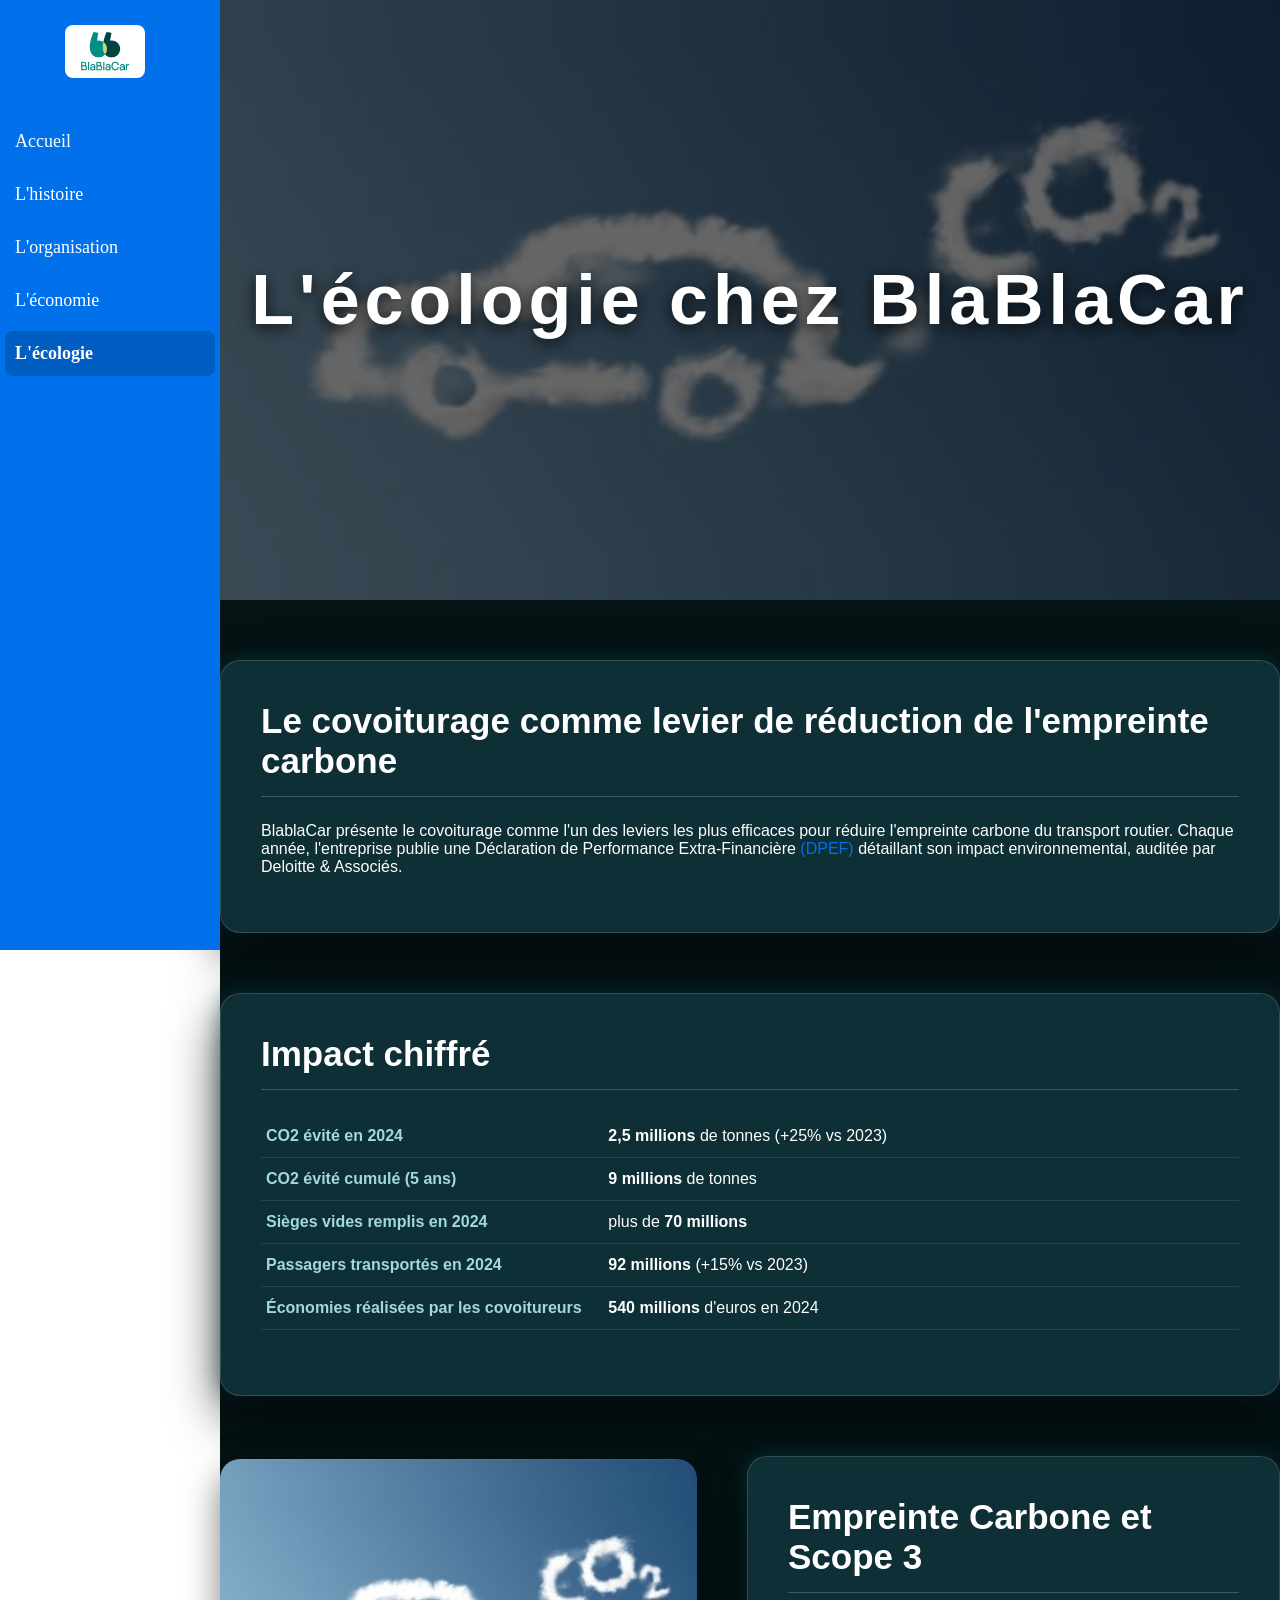
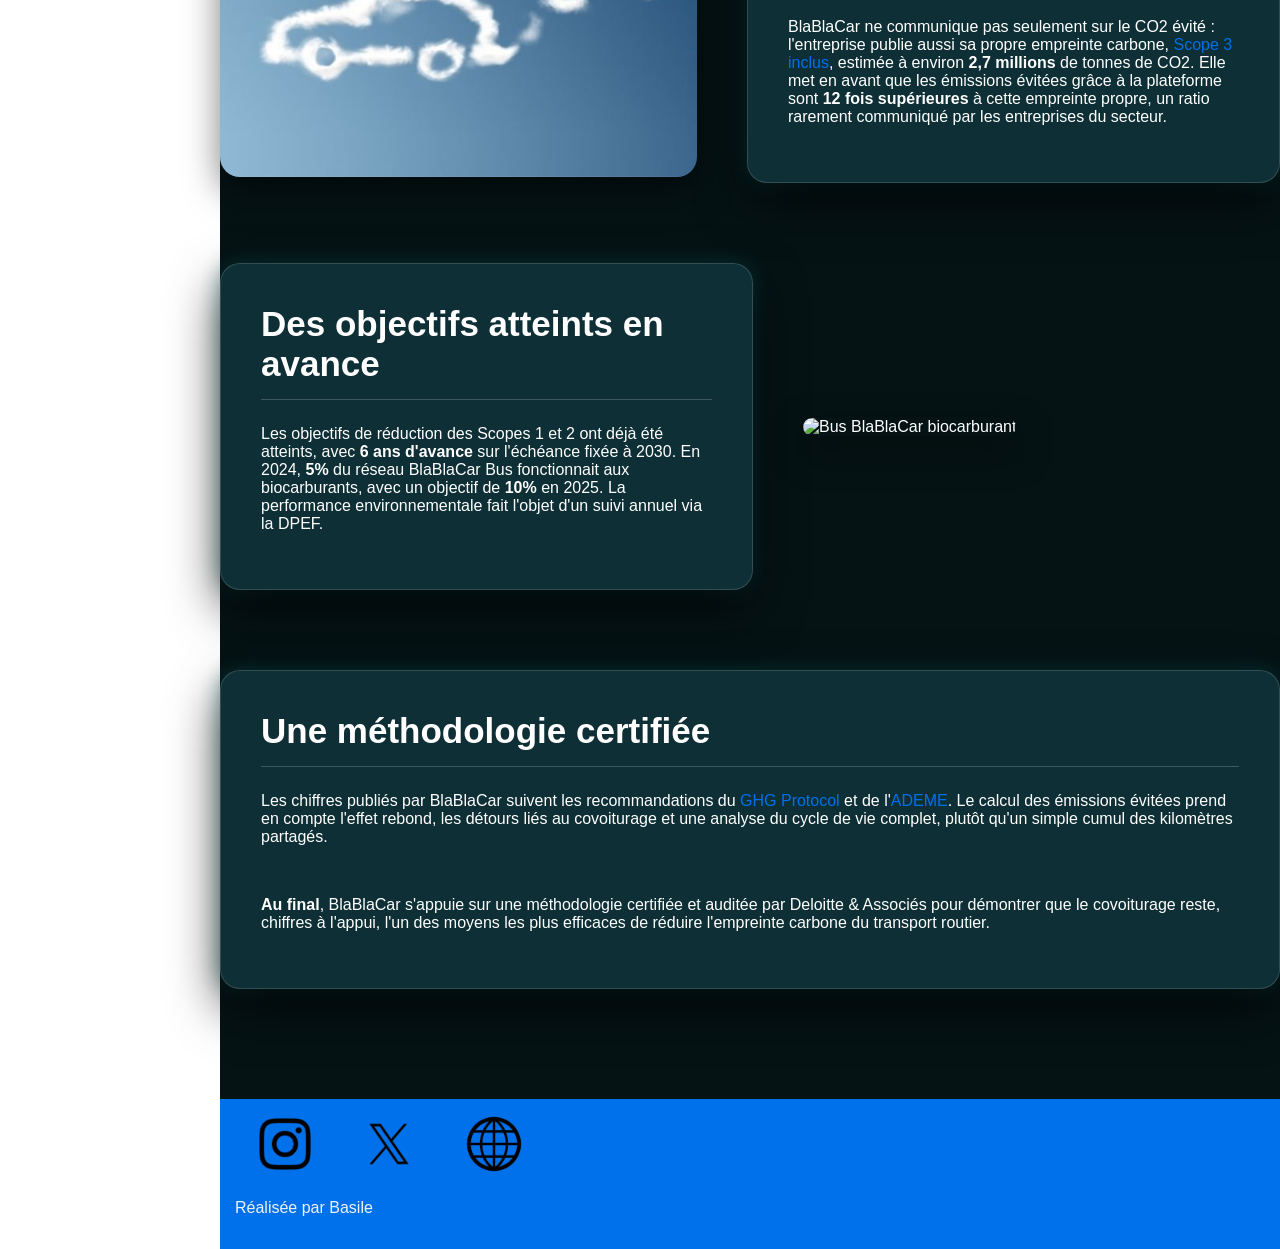
==== commit 490bdc19: "Update ecologie.html" ====
--- a/ecologie.html
+++ b/ecologie.html
@@ -11,7 +11,7 @@
     <header class="sidebar">
         <div class="logo-container">
             <a href="index.html">
-                <img src="Images/logo.jpg" alt="Logo de Blablacar" class="logo">
+                <img src="Images/logo.png" alt="Logo de Blablacar" class="logo">
             </a>
         </div>
         <nav class="menu-vertical">
@@ -92,4 +92,4 @@
         <p class="temporaire">Réalisée par Basile</p>
     </footer>
 </body>
-</html>+</html>
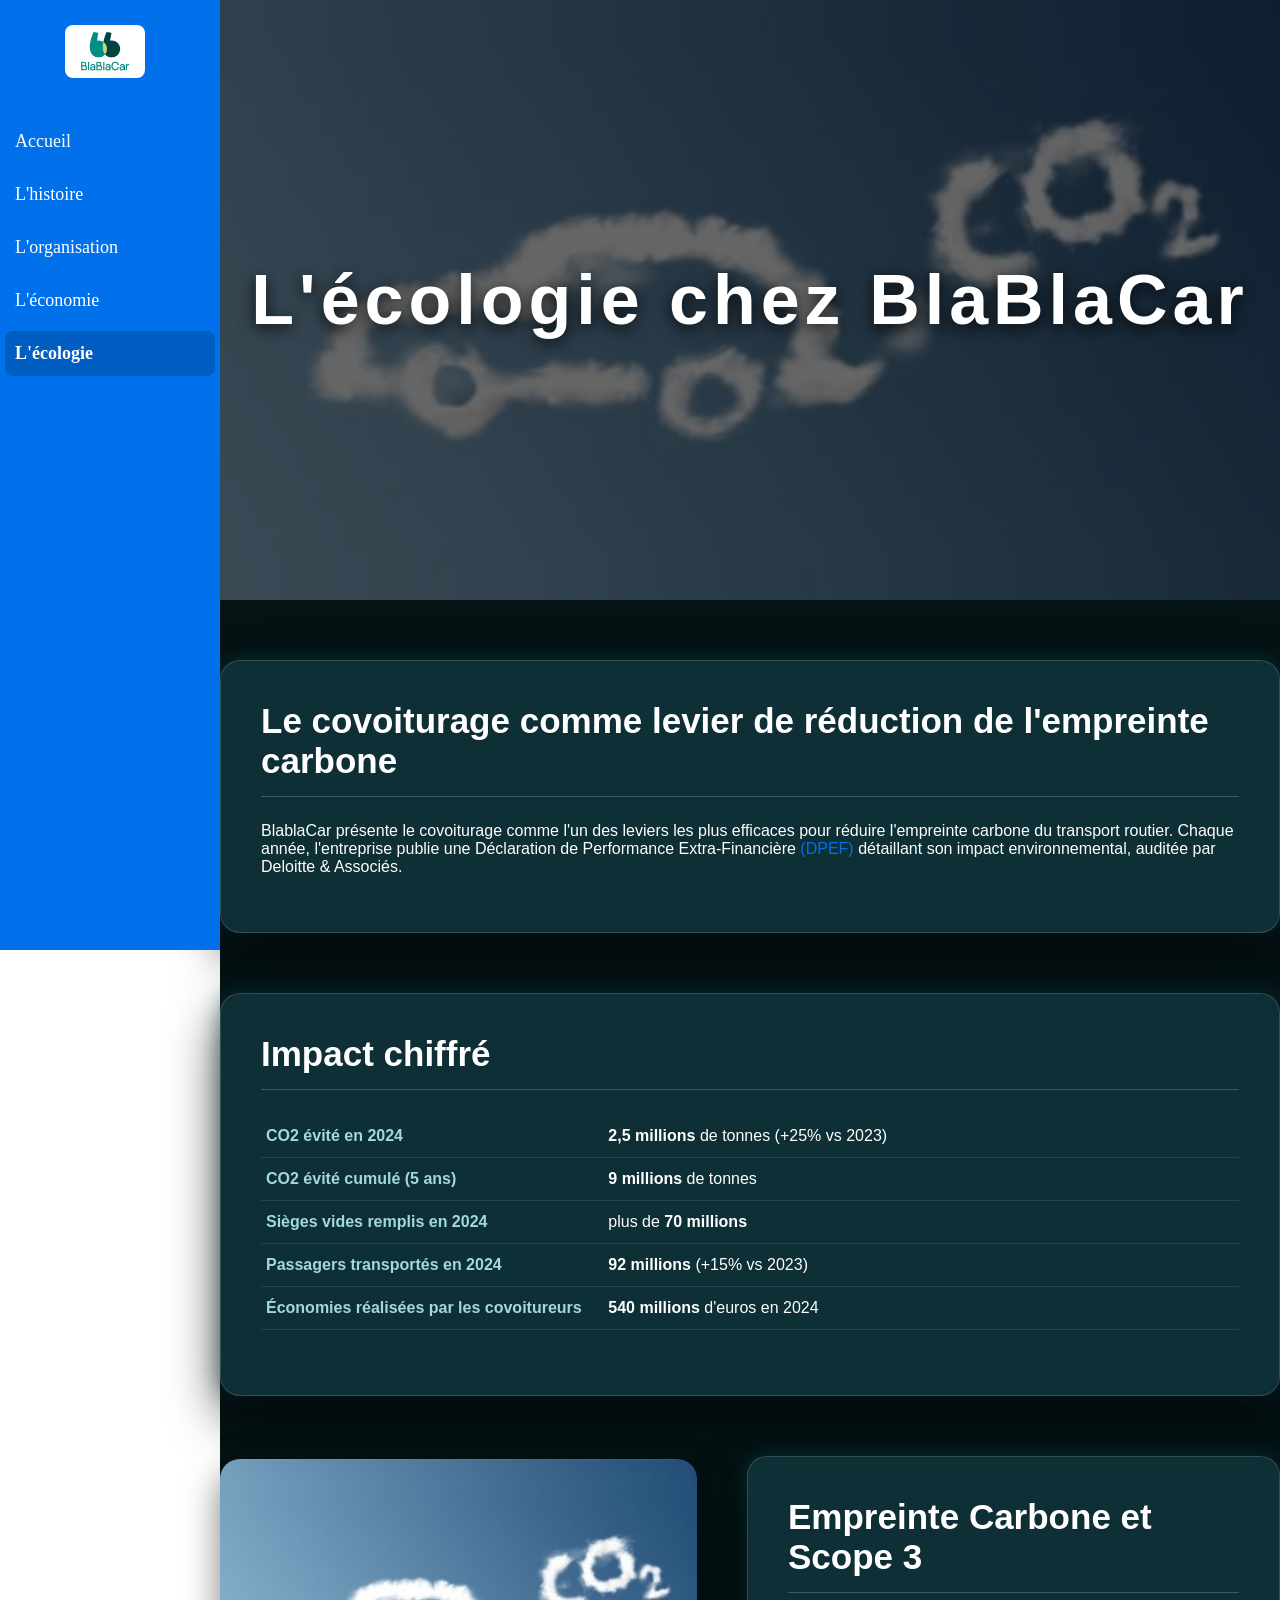
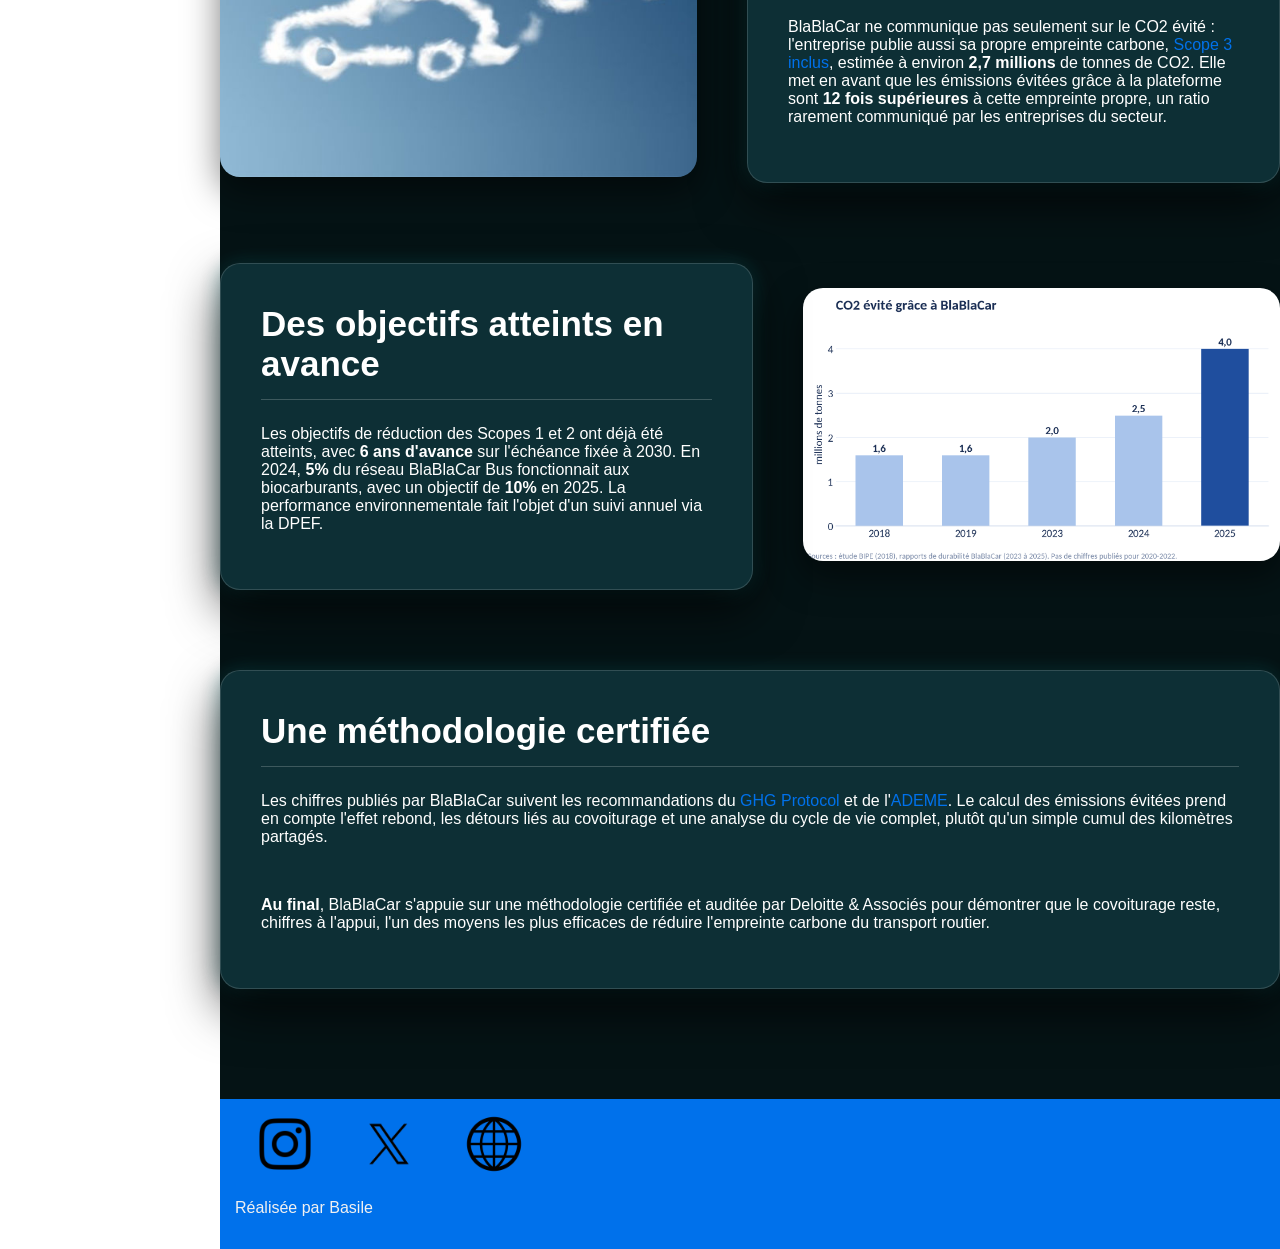
==== commit 1c07e63b: "Update ecologie.html" ====
--- a/ecologie.html
+++ b/ecologie.html
@@ -67,7 +67,7 @@
                 <p>Les objectifs de réduction des Scopes 1 et 2 ont déjà été atteints, avec <strong>6 ans d'avance</strong> sur l'échéance fixée à 2030. En 2024, <strong>5%</strong> du réseau BlaBlaCar Bus fonctionnait aux biocarburants, avec un objectif de <strong>10%</strong> en 2025. La performance environnementale fait l'objet d'un suivi annuel via la DPEF.</p>
             </div>
             <div class="zoning-image">
-                <img src="Images/eco_bus.jpg" alt="Bus BlaBlaCar biocarburant">
+                <img src="Images/co2_evite.png" alt="Bus BlaBlaCar biocarburant">
             </div>
         </section>
 
--- a/style_blablacar.css
+++ b/style_blablacar.css
@@ -324,11 +324,29 @@
 }
 
 .histoire_sous_titre {
-  justify-content: center;
-  display: flex;
-  font-size: 33px;
-  margin-left: 10%;
-  margin-right: 10%;
-  text-align: center;
-  padding: 40px 0;
+    text-decoration: underline;
+    justify-content:center ;
+    align-items: center;
+    display: flex;
+    font-family : sans-serif;
+    font-size: 33px;
+    margin-left: 50%;
+    margin-right: 2%;
+    text-align: center;
+}
+
+.zoning-bloc-large_1 {
+  max-width: 900px; 
+  margin-top: 50px; 
+  margin-bottom: 50px;
+  position: relative;
+  z-index: 20; 
+  background: rgba(16, 53, 59, 0.85); 
+  backdrop-filter: blur(12px); 
+  border: 1px solid rgba(255, 255, 255, 0.15); 
+  border-radius: 20px;
+  padding: 50px;
+  box-shadow: 0 20px 50px rgba(0, 0, 0, 0.7), 0 0 20px rgba(15, 89, 94, 0.5);
+  color: white;
+  text-align: center; 
 }
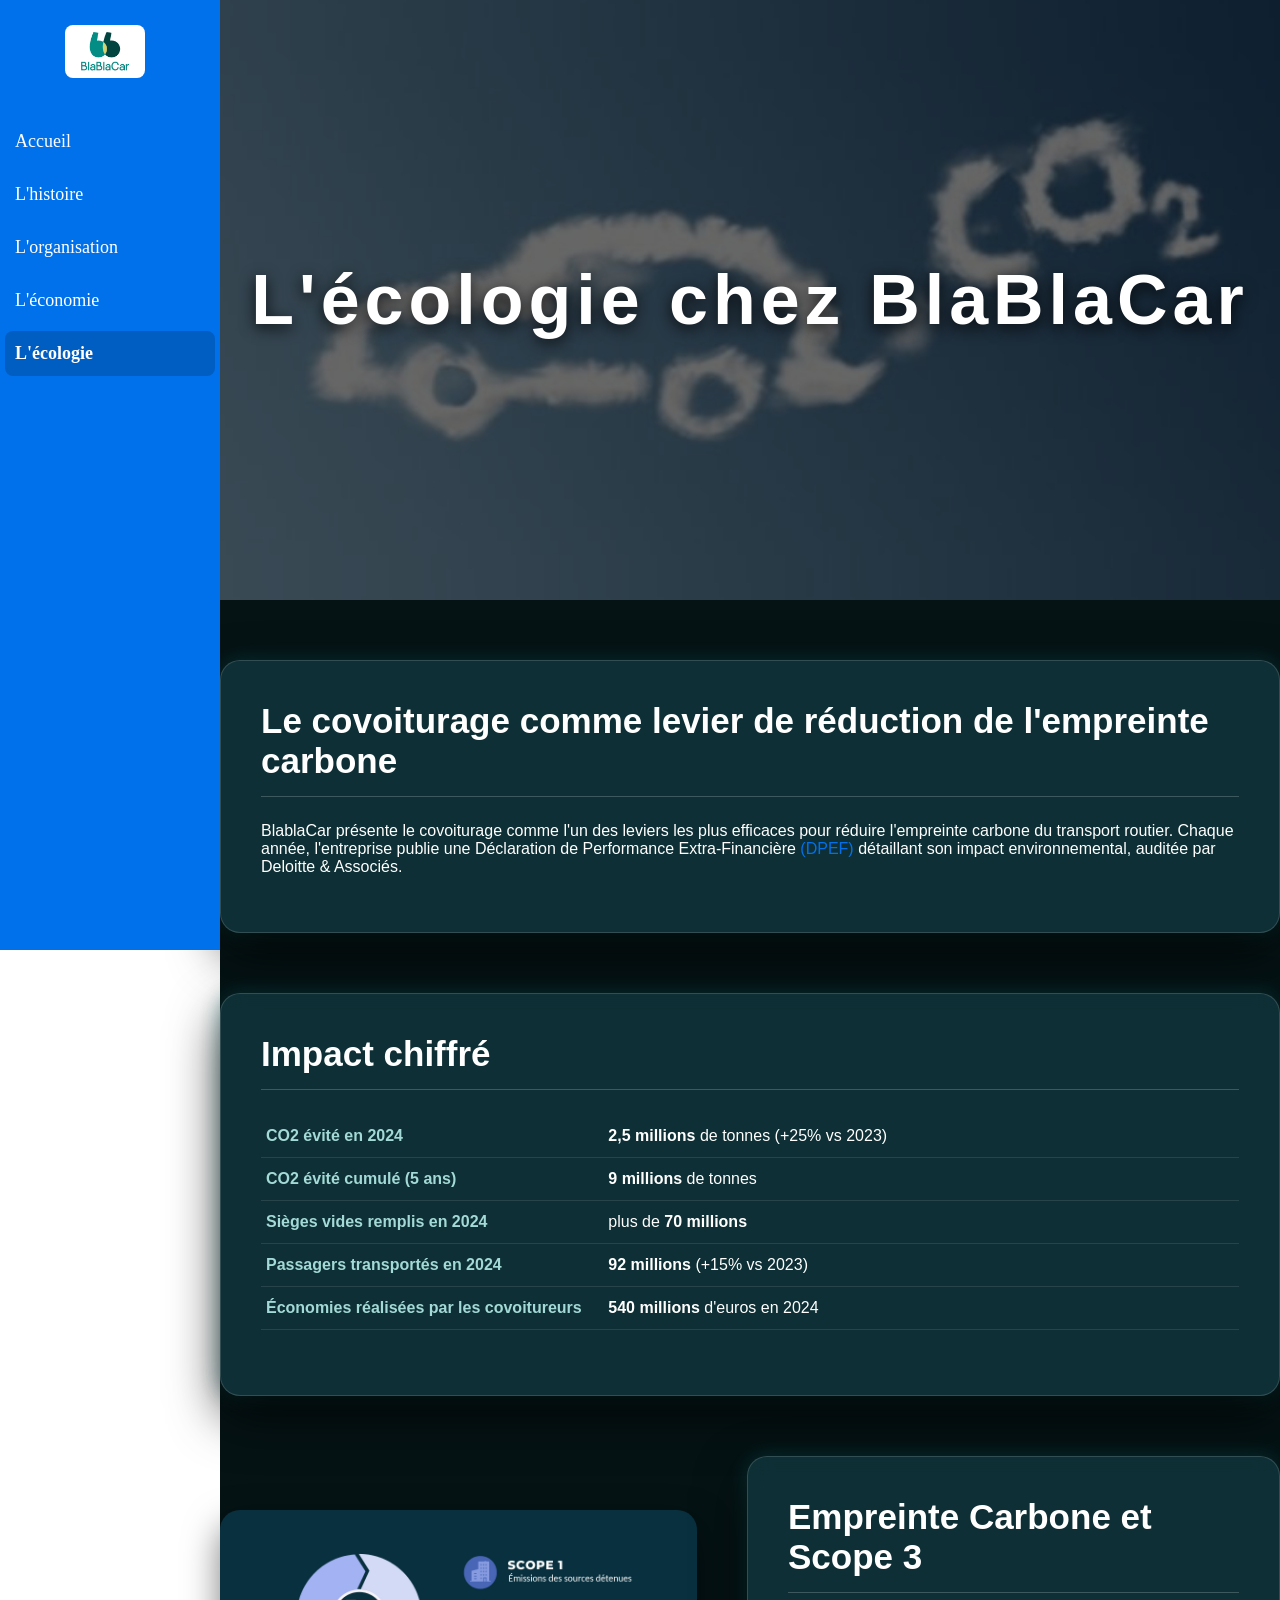
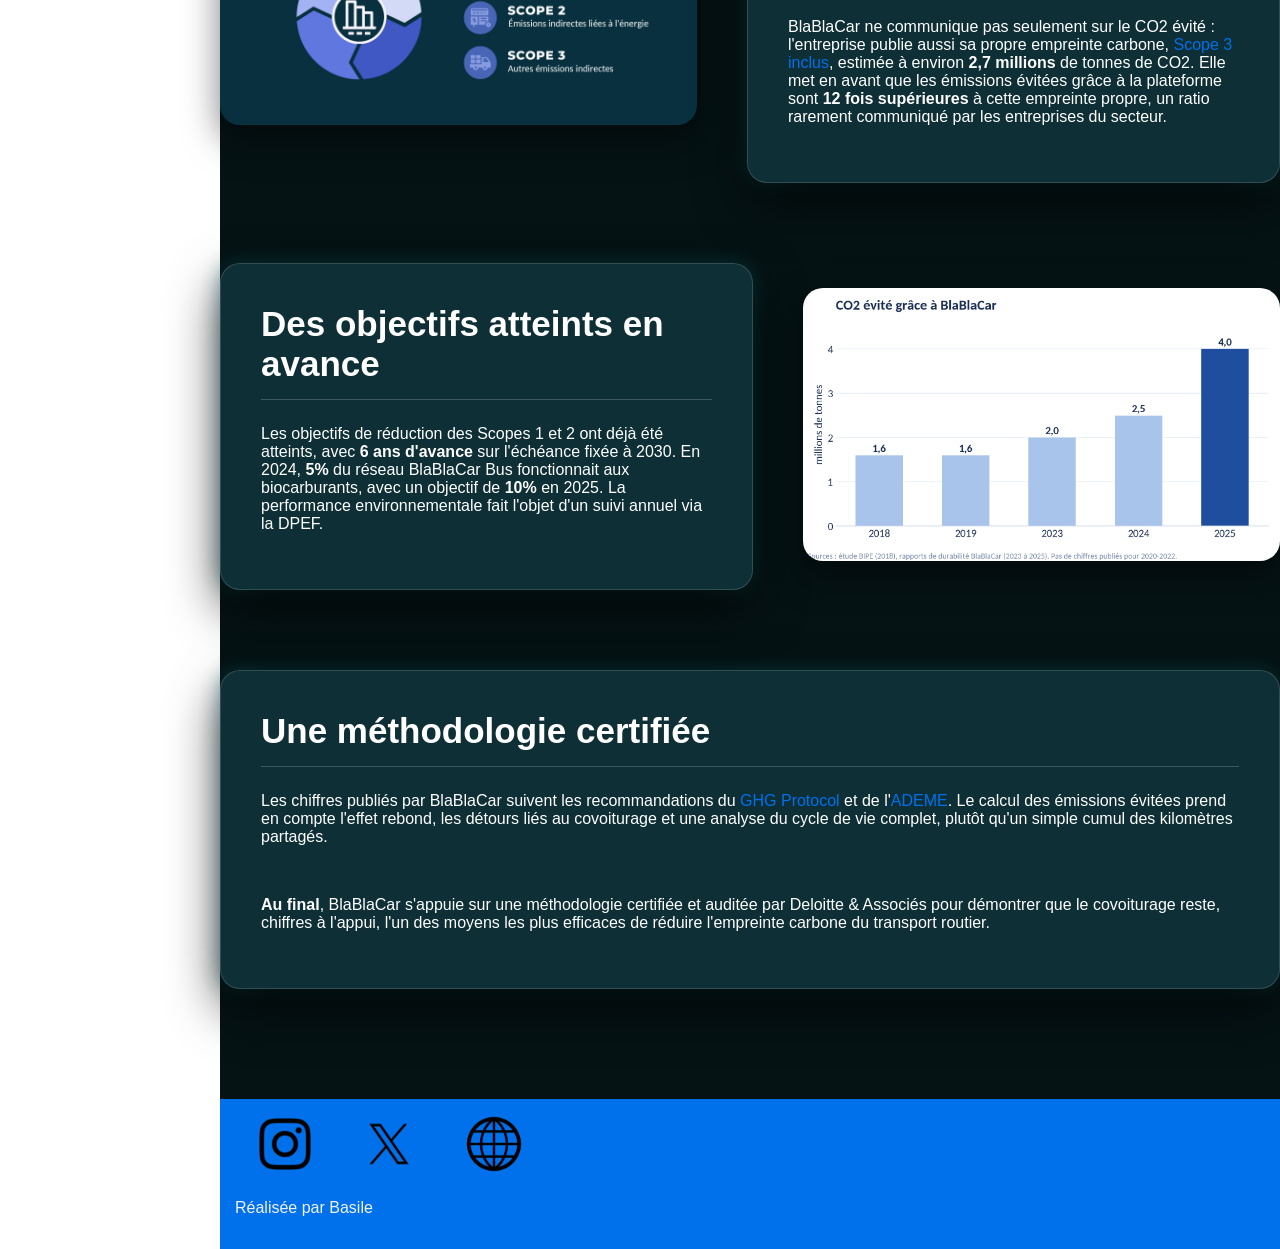
==== commit 3a4364f7: "Update ecologie.html" ====
--- a/ecologie.html
+++ b/ecologie.html
@@ -53,7 +53,7 @@
 
         <section class="zoning-bloc">
             <div class="zoning-image">
-                <img src="Images/CO2.jpg" alt="Covoiturage">
+                <img src="Images/scope-fr.jpg" alt="Covoiturage">
             </div>
             <div class="zoning-texte glass-panel">
                 <h2>Empreinte Carbone et Scope 3</h2>
--- a/style_blablacar.css
+++ b/style_blablacar.css
@@ -157,6 +157,43 @@
   100% { transform: translateX(-80%); }
 }
 
+.boutons_verticaux {
+  width: 90%;
+  max-width: 1000px;
+  margin: 40px auto;
+}
+
+.bouton_économie {
+  display: flex;
+  flex-direction: row;
+  justify-content: center;
+  align-items: flex-start;
+  gap: 20px;
+  width: 100%;
+}
+
+.bouton_économie a {
+  display: block;
+  flex: 1;
+  min-width: 0;
+  aspect-ratio: 9 / 16;
+  overflow: hidden;
+  border-radius: 12px;
+}
+
+.bouton_économie img {
+  display: block;
+  width: 100%;
+  height: 100%;
+  object-fit: cover;
+  border-radius: 12px;
+  transition: transform 0.3s ease;
+}
+
+.bouton_économie a:hover img {
+  transform: scale(1.05);
+}
+
 .page-zoning {
   width: 100%;
   background-color: #051315;
@@ -349,4 +386,4 @@
   box-shadow: 0 20px 50px rgba(0, 0, 0, 0.7), 0 0 20px rgba(15, 89, 94, 0.5);
   color: white;
   text-align: center; 
-}+}
